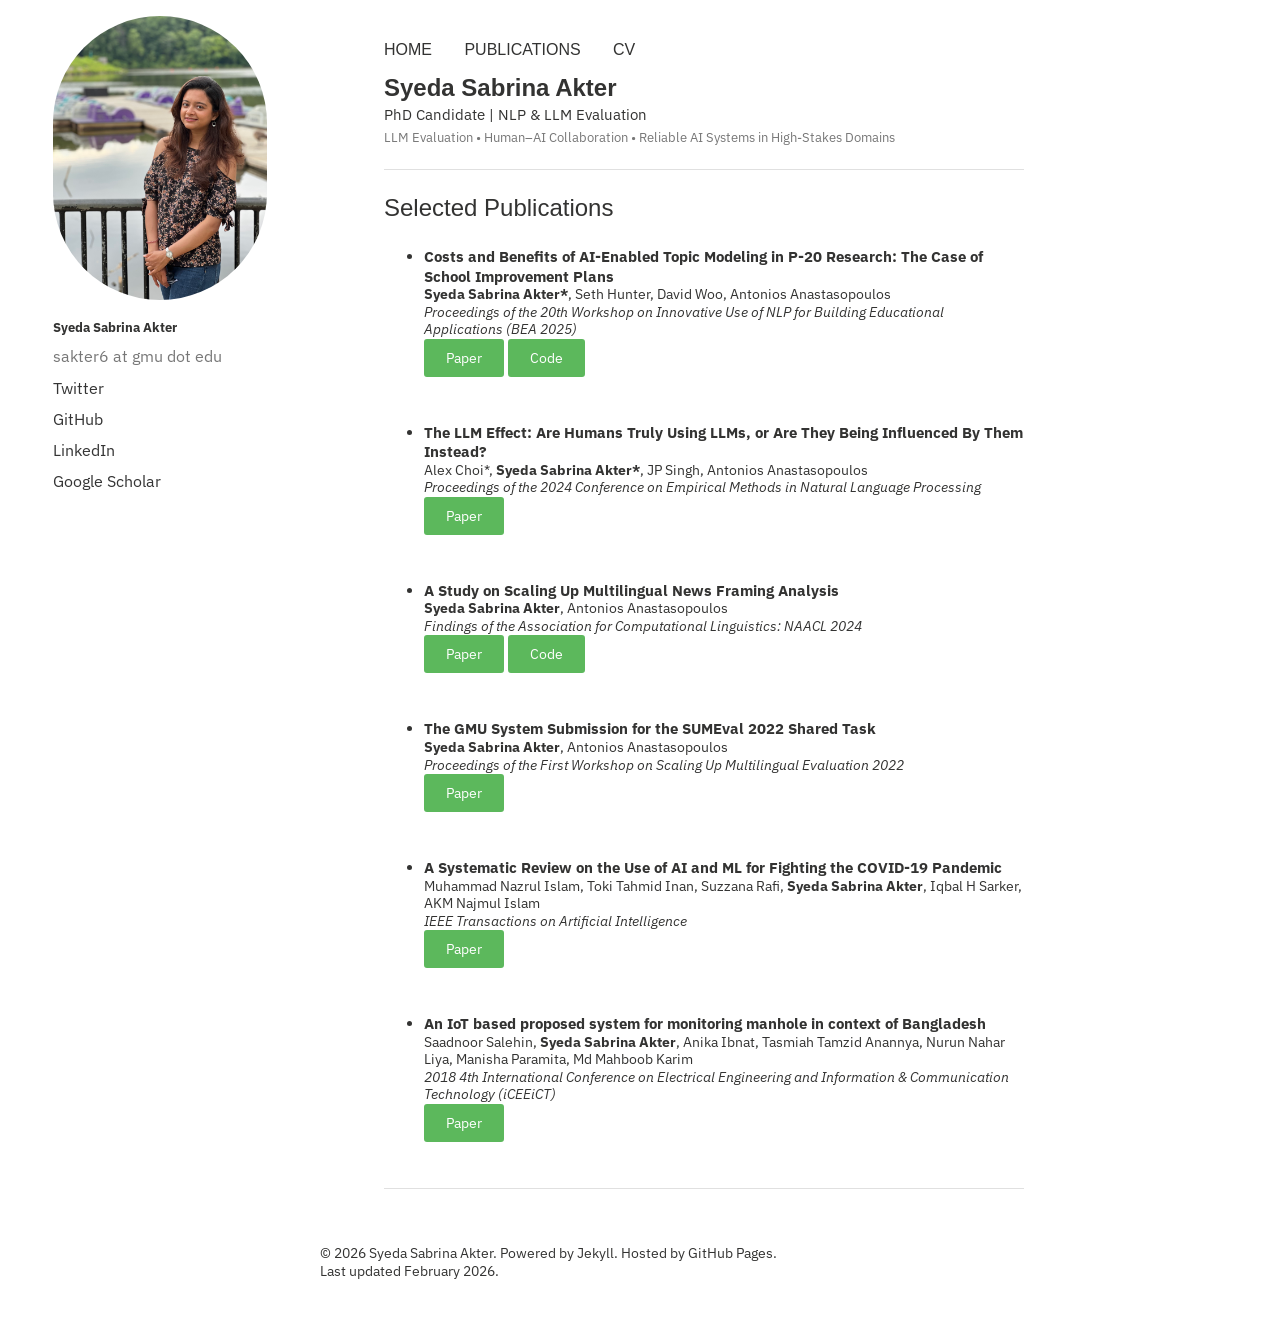
==== publications.html @ 4f485d8b "Fix nav: replace ul/li with nav+a to eliminate bullet points Swapping <ul class="article-nav"><li> f" ====
<html class="no-js" lang="en">

<head>
<meta charset="utf-8">
<title>Syeda Sabrina Akter – Publications</title>

<meta name="keywords" content="publications">

<meta name="viewport" content="width=device-width, initial-scale=1.0">

<link rel="stylesheet" href="assets/css/main.css">
<link rel="stylesheet" href="assets/css/additional.css">
<link rel="stylesheet" href="assets/css/cards.css">
<link href="https://fonts.googleapis.com/css?family=PT+Sans+Narrow:400,700|PT+Serif:400,700,400italic|IBM+Plex+Sans:400,700" rel="stylesheet" type="text/css">

</head>

<body class="page">


<div id="main" role="main">

<div class="article-author-side my_basics">

    <img src="images/profile_pic.jpeg" class="bio-photo" style="max-width:100%;" alt="Syeda Sabrina Akter photo">

    <p class="sidebar-name" style="margin:20px 0 6px 0; font-weight:bold; font-style:normal;">Syeda Sabrina Akter</p>

    <div class="sidebar-contact">
        <p style="margin:0;">sakter6 at gmu dot edu</p>
        <p style="margin:4px 0 0 0;"><a href="https://twitter.com/SyedaSabrina11">Twitter</a></p>
        <p style="margin:4px 0 0 0;"><a href="https://github.com/syedasabrina">GitHub</a></p>
        <p style="margin:4px 0 0 0;"><a href="https://www.linkedin.com/in/syeda-sabrina-akter/">LinkedIn</a></p>
        <p style="margin:4px 0 0 0;"><a href="https://scholar.google.com/citations?user=PHMT3scAAAAJ&hl=en">Google Scholar</a></p>
    </div>

</div>

<article>
<div class="article-wrap">

<nav class="article-nav">
    <a href="index.html">HOME</a>
    <a href="publications.html">PUBLICATIONS</a>
    <a href="syeda_sabrina_cv.pdf" target="_blank">CV</a>
</nav>

<div style="margin-bottom:8px;">
    <h3 style="margin:0 0 4px 0;"><b>Syeda Sabrina Akter</b></h3>
    <p style="margin:0 0 6px 0; font-size:15px;">PhD Candidate | NLP &amp; LLM Evaluation</p>
    <p style="margin:0; font-size:13px; color:#777;">LLM Evaluation • Human–AI Collaboration • Reliable AI Systems in High-Stakes Domains</p>
</div>
<hr class="content-divider">
<h3>Selected Publications</h3>

<ul style="font-size:15px;">

<li><p><strong>Costs and Benefits of AI-Enabled Topic Modeling in P-20 Research: The Case of School Improvement Plans</strong><br>
<span class="author_list_paper"><strong>Syeda Sabrina Akter*</strong>, Seth Hunter, David Woo, Antonios Anastasopoulos</span><br>
<i class="venue">Proceedings of the 20th Workshop on Innovative Use of NLP for Building Educational Applications (BEA 2025)</i><br>
<a href="https://aclanthology.org/2025.bea-1.34/" target="_blank"><button type="button" class="btn btn-outline-success btn-sm">Paper</button></a>
<a href="https://github.com/syedasabrina/User_study_NEE.git" target="_blank"><button type="button" class="btn btn-outline-success btn-sm">Code</button></a>
</p></li>

<li><p><strong>The LLM Effect: Are Humans Truly Using LLMs, or Are They Being Influenced By Them Instead?</strong><br>
<span class="author_list_paper">Alex Choi*, <strong>Syeda Sabrina Akter*</strong>, JP Singh, Antonios Anastasopoulos</span><br>
<i class="venue">Proceedings of the 2024 Conference on Empirical Methods in Natural Language Processing</i><br>
<a href="https://aclanthology.org/2024.emnlp-main.1230/" target="_blank"><button type="button" class="btn btn-outline-success btn-sm">Paper</button></a>
</p></li>

<li><p><strong>A Study on Scaling Up Multilingual News Framing Analysis</strong><br>
<span class="author_list_paper"><strong>Syeda Sabrina Akter</strong>, Antonios Anastasopoulos</span><br>
<i class="venue">Findings of the Association for Computational Linguistics: NAACL 2024</i><br>
<a href="https://aclanthology.org/2024.findings-naacl.260/" target="_blank"><button type="button" class="btn btn-outline-success btn-sm">Paper</button></a>
<a href="https://github.com/syedasabrina/Scaling-up-multilingual-framing-analysis.git" target="_blank"><button type="button" class="btn btn-outline-success btn-sm">Code</button></a>
</p></li>

<li><p><strong>The GMU System Submission for the SUMEval 2022 Shared Task</strong><br>
<span class="author_list_paper"><strong>Syeda Sabrina Akter</strong>, Antonios Anastasopoulos</span><br>
<i class="venue">Proceedings of the First Workshop on Scaling Up Multilingual Evaluation 2022</i><br>
<a href="https://aclanthology.org/2022.sumeval-1.3/" target="_blank"><button type="button" class="btn btn-outline-success btn-sm">Paper</button></a>
</p></li>

<li><p><strong>A Systematic Review on the Use of AI and ML for Fighting the COVID-19 Pandemic</strong><br>
<span class="author_list_paper">Muhammad Nazrul Islam, Toki Tahmid Inan, Suzzana Rafi, <strong>Syeda Sabrina Akter</strong>, Iqbal H Sarker, AKM Najmul Islam</span><br>
<i class="venue">IEEE Transactions on Artificial Intelligence</i><br>
<a href="https://ieeexplore.ieee.org/abstract/document/9366414" target="_blank"><button type="button" class="btn btn-outline-success btn-sm">Paper</button></a>
</p></li>

<li><p><strong>An IoT based proposed system for monitoring manhole in context of Bangladesh</strong><br>
<span class="author_list_paper">Saadnoor Salehin, <strong>Syeda Sabrina Akter</strong>, Anika Ibnat, Tasmiah Tamzid Anannya, Nurun Nahar Liya, Manisha Paramita, Md Mahboob Karim</span><br>
<i class="venue">2018 4th International Conference on Electrical Engineering and Information &amp; Communication Technology (iCEEiCT)</i><br>
<a href="https://ieeexplore.ieee.org/abstract/document/8628091" target="_blank"><button type="button" class="btn btn-outline-success btn-sm">Paper</button></a>
</p></li>

</ul>
<hr class="content-divider">

</div>
</article>

</div>

<div class="footer-wrap">
<footer>
<span>© 2026 Syeda Sabrina Akter. Powered by Jekyll. Hosted by GitHub Pages.</span><br>
<span>Last updated February 2026.</span>
</footer>
</div>

<!-- Google Analytics -->
<script async src="https://www.googletagmanager.com/gtag/js?id=UA-55222505-1"></script>
<script>
  window.dataLayer = window.dataLayer || [];
  function gtag(){dataLayer.push(arguments);}
  gtag('js', new Date());
  gtag('config', 'UA-55222505-1');
</script>

</body>
</html>
---- assets/css/main.css ----
/*
 *
 *  Minimal Mistakes
 *
 *  Designer: Michael Rose
 *  Twitter: http://twitter.com/mmistakes
 *
*/
/*! normalize.css v2.1.0 | MIT License | git.io/normalize */
/* ==========================================================================
   HTML5 display definitions
   ========================================================================== */
/**
 * Correct `block` display not defined in IE 8/9.
 */
article,
aside,
details,
figcaption,
figure,
footer,
header,
hgroup,
main,
nav,
section,
summary {
  display: block; }

/**
 * Correct `inline-block` display not defined in IE 8/9.
 */
audio,
canvas,
video {
  display: inline-block; }

/**
 * Prevent modern browsers from displaying `audio` without controls.
 * Remove excess height in iOS 5 devices.
 */
audio:not([controls]) {
  display: none;
  height: 0; }

/**
 * Address styling not present in IE 8/9.
 */
[hidden] {
  display: none; }

/* ==========================================================================
   Base
   ========================================================================== */
/**
 * 1. Set default font family to sans-serif.
 * 2. Prevent iOS text size adjust after orientation change, without disabling
 *    user zoom.
 */
html {
  font-family: sans-serif;
  /* 1 */
  -webkit-text-size-adjust: 100%;
  /* 2 */
  -ms-text-size-adjust: 100%;
  /* 2 */ }

/**
 * Remove default margin.
 */
body {
  margin: 0; }

/* ==========================================================================
   Links
   ========================================================================== */
/**
 * Address `outline` inconsistency between Chrome and other browsers.
 */
a:focus {
  outline: thin dotted; }

/**
 * Improve readability when focused and also mouse hovered in all browsers.
 */
a:active,
a:hover {
  outline: 0; }

/* ==========================================================================
   Typography
   ========================================================================== */
/**
 * Address variable `h1` font-size and margin within `section` and `article`
 * contexts in Firefox 4+, Safari 5, and Chrome.
 */
h1 {
  font-size: 2em;
  margin: 0.67em 0; }

/**
 * Address styling not present in IE 8/9, Safari 5, and Chrome.
 */
abbr[title] {
  border-bottom: 1px dotted; }

/**
 * Address style set to `bolder` in Firefox 4+, Safari 5, and Chrome.
 */
b,
strong {
  font-weight: bold; }

/**
 * Address styling not present in Safari 5 and Chrome.
 */
dfn {
  font-style: italic; }

/**
 * Address differences between Firefox and other browsers.
 */
hr {
  -moz-box-sizing: content-box;
  box-sizing: content-box;
  height: 0; }

/**
 * Address styling not present in IE 8/9.
 */
mark {
  background: #ff0;
  color: #000; }

/**
 * Correct font family set oddly in Safari 5 and Chrome.
 */
code,
kbd,
pre,
samp {
  font-family: monospace, serif;
  font-size: 1em; }

/**
 * Improve readability of pre-formatted text in all browsers.
 */
pre {
  white-space: pre; }

/**
 * Set consistent quote types.
 */
q {
  quotes: "\201C" "\201D" "\2018" "\2019"; }

/**
 * Address inconsistent and variable font size in all browsers.
 */
small {
  font-size: 80%; }

/**
 * Prevent `sub` and `sup` affecting `line-height` in all browsers.
 */
sub,
sup {
  font-size: 75%;
  line-height: 0;
  position: relative;
  vertical-align: baseline; }

sup {
  top: -0.5em; }

sub {
  bottom: -0.25em; }

/* ==========================================================================
   Embedded content
   ========================================================================== */
/**
 * Remove border when inside `a` element in IE 8/9.
 */
img {
  border: 0; }

/**
 * Correct overflow displayed oddly in IE 9.
 */
svg:not(:root) {
  overflow: hidden; }

/* ==========================================================================
   Figures
   ========================================================================== */
/**
 * Address margin not present in IE 8/9 and Safari 5.
 */
figure {
  margin: 0; }

/* ==========================================================================
   Forms
   ========================================================================== */
/**
 * Define consistent border, margin, and padding.
 */
fieldset {
  border: 1px solid #c0c0c0;
  margin: 0 2px;
  padding: 0.35em 0.625em 0.75em; }

/**
 * 1. Correct `color` not being inherited in IE 8/9.
 * 2. Remove padding so people aren't caught out if they zero out fieldsets.
 */
legend {
  border: 0;
  /* 1 */
  padding: 0;
  /* 2 */ }

/**
 * 1. Correct font family not being inherited in all browsers.
 * 2. Correct font size not being inherited in all browsers.
 * 3. Address margins set differently in Firefox 4+, Safari 5, and Chrome.
 */
button,
input,
select,
textarea {
  font-family: inherit;
  /* 1 */
  font-size: 100%;
  /* 2 */
  margin: 0;
  /* 3 */ }

/**
 * Address Firefox 4+ setting `line-height` on `input` using `!important` in
 * the UA stylesheet.
 */
button,
input {
  line-height: normal; }

/**
 * Address inconsistent `text-transform` inheritance for `button` and `select`.
 * All other form control elements do not inherit `text-transform` values.
 * Correct `button` style inheritance in Chrome, Safari 5+, and IE 8+.
 * Correct `select` style inheritance in Firefox 4+ and Opera.
 */
button,
select {
  text-transform: none; }

/**
 * 1. Avoid the WebKit bug in Android 4.0.* where (2) destroys native `audio`
 *    and `video` controls.
 * 2. Correct inability to style clickable `input` types in iOS.
 * 3. Improve usability and consistency of cursor style between image-type
 *    `input` and others.
 */
button,
html input[type="button"],
input[type="reset"],
input[type="submit"] {
  -webkit-appearance: button;
  /* 2 */
  cursor: pointer;
  /* 3 */ }

/**
 * Re-set default cursor for disabled elements.
 */
button[disabled],
html input[disabled] {
  cursor: default; }

/**
 * 1. Address box sizing set to `content-box` in IE 8/9.
 * 2. Remove excess padding in IE 8/9.
 */
input[type="checkbox"],
input[type="radio"] {
  box-sizing: border-box;
  /* 1 */
  padding: 0;
  /* 2 */ }

/**
 * 1. Address `appearance` set to `searchfield` in Safari 5 and Chrome.
 * 2. Address `box-sizing` set to `border-box` in Safari 5 and Chrome
 *    (include `-moz` to future-proof).
 */
input[type="search"] {
  -webkit-appearance: textfield;
  /* 1 */
  -moz-box-sizing: content-box;
  -webkit-box-sizing: content-box;
  /* 2 */
  box-sizing: content-box; }

/**
 * Remove inner padding and search cancel button in Safari 5 and Chrome
 * on OS X.
 */
input[type="search"]::-webkit-search-cancel-button,
input[type="search"]::-webkit-search-decoration {
  -webkit-appearance: none; }

/**
 * Remove inner padding and border in Firefox 4+.
 */
button::-moz-focus-inner,
input::-moz-focus-inner {
  border: 0;
  padding: 0; }

/**
 * 1. Remove default vertical scrollbar in IE 8/9.
 * 2. Improve readability and alignment in all browsers.
 */
textarea {
  overflow: auto;
  /* 1 */
  vertical-align: top;
  /* 2 */ }

/* ==========================================================================
   Tables
   ========================================================================== */
/**
 * Remove most spacing between table cells.
 */
table {
  border-collapse: collapse;
  border-spacing: 0;
  margin-bottom: 1.5em;
  width: 100%;
  /* make full width */ }

/* Selection ============================================= */
::-moz-selection {
  background-color: #dadada;
  color: #343434;
  text-shadow: none; }

::selection {
  background-color: #dadada;
  color: #343434;
  text-shadow: none; }

/* Global Classes ======================================== */
.all-caps {
  text-transform: uppercase; }

.pull-left {
  float: left; }

.pull-right {
  float: right; }

.image-pull-right {
  float: right;
  margin-top: 0; }

.clearfix {
  *zoom: 1; }
  .clearfix:before, .clearfix:after {
    display: table;
    content: ""; }
  .clearfix:after {
    clear: both; }

.unstyled-list {
  list-style: none;
  margin-left: 0;
  padding-left: 0; }
  .unstyled-list li {
    list-style-type: none; }

/* Global Transition ==================================== */
b, i, strong, em, blockquote, p, q, span, figure, img, h1, h2, header, input, a {
  -webkit-transition: all 0.2s ease;
  -moz-transition: all 0.2s ease;
  -ms-transition: all 0.2s ease;
  -o-transition: all 0.2s ease;
  transition: all 0.2s ease; }

h1, h2, h3, h4, h5, h6 {
  font-family: "Pragati Narrow", sans-serif; }

h1 {
  font-size: 32px;
  font-size: 2rem;
  line-height: 0.8125;
  margin-bottom: 26px;
  margin-bottom: 1.625rem; }

h2 {
  font-size: 28px;
  font-size: 1.75rem;
  line-height: 0.9286;
  margin-bottom: 26px;
  margin-bottom: 1.625rem; }

h3 {
  font-weight: normal;
  font-size: 24px;
  font-size: 1.5rem;
  line-height: 1.0833;
  margin-bottom: 26px;
  margin-bottom: 1.625rem; }

h4 {
  font-weight: normal;
  font-size: 18px;
  font-size: 1.125rem;
  line-height: 1.4444;
  margin-bottom: 26px;
  margin-bottom: 1.625rem; }

h5 {
  font-weight: normal;
  font-size: 16px;
  font-size: 1rem;
  line-height: 1.625;
  margin-bottom: 26px;
  margin-bottom: 1.625rem; }

h6 {
  font-weight: normal;
  font-size: 14px;
  font-size: 0.875rem;
  line-height: 1.8571;
  margin-bottom: 26px;
  margin-bottom: 1.625rem; }

a {
  text-decoration: none;
  color: #343434; }
  a:visited {
    color: #4e4e4e; }
  a:hover {
    color: #1b1b1b; }
  a:focus {
    outline: thin dotted;
    color: #343434; }
  a:hover, a:active {
    outline: 0; }

figcaption {
  padding-top: 10px;
  font-size: 14px;
  font-size: 0.875rem;
  line-height: 1.8571;
  line-height: 1.3;
  color: #4d4d4b; }

.image-credit {
  display: inline;
  float: left;
  width: 83.33333%;
  margin-left: 8.33333%;
  margin-right: 8.33333%;
  display: block;
  text-align: right;
  font-size: 12px;
  font-size: 0.75rem;
  line-height: 2.1667;
  line-height: 1.3;
  font-style: italic;
  color: #80807e; }
  @media only screen and (min-width: 37.5em) {
    .image-credit {
      display: inline;
      float: left;
      width: 75%;
      margin-left: 0%;
      margin-right: 0%; } }
  @media only screen and (min-width: 86.375em) {
    .image-credit {
      display: inline;
      float: left;
      width: 70.83333%; } }
  .image-credit a {
    color: #80807e; }

.notice {
  margin-top: 1.5em;
  padding: .5em 1em;
  text-indent: 0;
  font-size: 14px;
  font-size: 0.875rem;
  background-color: #fff;
  border: 1px solid #cccccc;
  border-radius: 3px; }

blockquote {
  margin-left: -28px;
  padding-left: 20px;
  border-left: 8px solid #333332;
  font-family: "IBM Plex Sans", sans-serif;
  font-style: italic; }

.footnotes ol, .footnotes li, .footnotes p {
  margin-bottom: 0;
  font-size: 14px;
  font-size: 0.875rem; }

p {
  margin: 0 0 1.625rem; }

tt, code, kbd, samp, pre {
  font-family: Monaco, "Courier New", "DejaVu Sans Mono", "Bitstream Vera Sans Mono", monospace; }

p code,
li code {
  font-size: 12px;
  font-size: 0.75rem;
  line-height: 1.5;
  white-space: nowrap;
  margin: 0 2px;
  padding: 0 5px;
  border: 1px solid #f7f7f7;
  background-color: #efefef;
  border-radius: 3px; }

pre {
  font-size: 12px;
  font-size: 0.75rem;
  line-height: 1.5;
  overflow-x: auto; }

.highlight {
  background-color: #efefef;
  font-family: Monaco, "Courier New", "DejaVu Sans Mono", "Bitstream Vera Sans Mono", monospace;
  font-size: 12px;
  font-size: 0.75rem;
  line-height: 2.1667;
  color: #333332;
  margin-bottom: 1.5em;
  border-radius: 4px;
  /* Comment */
  /* Error */
  /* Keyword */
  /* Operator */
  /* Comment.Multiline */
  /* Comment.Preproc */
  /* Comment.Single */
  /* Comment.Special */
  /* Generic.Deleted */
  /* Generic.Emph */
  /* Generic.Error */
  /* Generic.Heading */
  /* Generic.Inserted */
  /* Generic.Output */
  /* Generic.Prompt */
  /* Generic.Strong */
  /* Generic.Subheading */
  /* Generic.Traceback */
  /* Keyword.Constant */
  /* Keyword.Declaration */
  /* Keyword.Namespace */
  /* Keyword.Pseudo */
  /* Keyword.Reserved */
  /* Keyword.Type */
  /* Literal.Number */
  /* Literal.String */
  /* Name.Attribute */
  /* Name.Builtin */
  /* Name.Class */
  /* Name.Constant */
  /* Name.Decorator */
  /* Name.Entity */
  /* Name.Exception */
  /* Name.Function */
  /* Name.Label */
  /* Name.Namespace */
  /* Name.Tag */
  /* Name.Variable */
  /* Operator.Word */
  /* Text.Whitespace */
  /* Literal.Number.Float */
  /* Literal.Number.Hex */
  /* Literal.Number.Integer */
  /* Literal.Number.Oct */
  /* Literal.String.Backtick */
  /* Literal.String.Char */
  /* Literal.String.Doc */
  /* Literal.String.Double */
  /* Literal.String.Escape */
  /* Literal.String.Heredoc */
  /* Literal.String.Interpol */
  /* Literal.String.Other */
  /* Literal.String.Regex */
  /* Literal.String.Single */
  /* Literal.String.Symbol */
  /* Name.Builtin.Pseudo */
  /* Name.Variable.Class */
  /* Name.Variable.Global */
  /* Name.Variable.Instance */
  /* Literal.Number.Integer.Long */ }
  .highlight pre {
    position: relative;
    margin: 0;
    padding: 1em; }
  .highlight .lineno {
    padding-right: 24px;
    color: #b3b3b1; }
  .highlight .hll {
    background-color: #ffffcc; }
  .highlight .c {
    color: #999988;
    font-style: italic; }
  .highlight .err {
    color: #a61717;
    background-color: #e3d2d2; }
  .highlight .k {
    color: #000000;
    font-weight: bold; }
  .highlight .o {
    color: #000000;
    font-weight: bold; }
  .highlight .cm {
    color: #999988;
    font-style: italic; }
  .highlight .cp {
    color: #999999;
    font-weight: bold;
    font-style: italic; }
  .highlight .c1 {
    color: #999988;
    font-style: italic; }
  .highlight .cs {
    color: #999999;
    font-weight: bold;
    font-style: italic; }
  .highlight .gd {
    color: #000000;
    background-color: #ffdddd; }
  .highlight .ge {
    color: #000000;
    font-style: italic; }
  .highlight .gr {
    color: #aa0000; }
  .highlight .gh {
    color: #999999; }
  .highlight .gi {
    color: #000000;
    background-color: #ddffdd; }
  .highlight .go {
    color: #888888; }
  .highlight .gp {
    color: #555555; }
  .highlight .gs {
    font-weight: bold; }
  .highlight .gu {
    color: #aaaaaa; }
  .highlight .gt {
    color: #aa0000; }
  .highlight .kc {
    color: #000000;
    font-weight: bold; }
  .highlight .kd {
    color: #000000;
    font-weight: bold; }
  .highlight .kn {
    color: #000000;
    font-weight: bold; }
  .highlight .kp {
    color: #000000;
    font-weight: bold; }
  .highlight .kr {
    color: #000000;
    font-weight: bold; }
  .highlight .kt {
    color: #445588;
    font-weight: bold; }
  .highlight .m {
    color: #009999; }
  .highlight .s {
    color: #d01040; }
  .highlight .na {
    color: #008080; }
  .highlight .nb {
    color: #0086B3; }
  .highlight .nc {
    color: #445588;
    font-weight: bold; }
  .highlight .no {
    color: #008080; }
  .highlight .nd {
    color: #3c5d5d;
    font-weight: bold; }
  .highlight .ni {
    color: #800080; }
  .highlight .ne {
    color: #990000;
    font-weight: bold; }
  .highlight .nf {
    color: #990000;
    font-weight: bold; }
  .highlight .nl {
    color: #990000;
    font-weight: bold; }
  .highlight .nn {
    color: #555555; }
  .highlight .nt {
    color: #000080; }
  .highlight .nv {
    color: #008080; }
  .highlight .ow {
    color: #000000;
    font-weight: bold; }
  .highlight .w {
    color: #bbbbbb; }
  .highlight .mf {
    color: #009999; }
  .highlight .mh {
    color: #009999; }
  .highlight .mi {
    color: #009999; }
  .highlight .mo {
    color: #009999; }
  .highlight .sb {
    color: #d01040; }
  .highlight .sc {
    color: #d01040; }
  .highlight .sd {
    color: #d01040; }
  .highlight .s2 {
    color: #d01040; }
  .highlight .se {
    color: #d01040; }
  .highlight .sh {
    color: #d01040; }
  .highlight .si {
    color: #d01040; }
  .highlight .sx {
    color: #d01040; }
  .highlight .sr {
    color: #009926; }
  .highlight .s1 {
    color: #d01040; }
  .highlight .ss {
    color: #990073; }
  .highlight .bp {
    color: #999999; }
  .highlight .vc {
    color: #008080; }
  .highlight .vg {
    color: #008080; }
  .highlight .vi {
    color: #008080; }
  .highlight .il {
    color: #009999; }

.CodeRay {
  background-color: #efefef;
  font-family: Monaco, "Courier New", "DejaVu Sans Mono", "Bitstream Vera Sans Mono", monospace;
  font-size: 12px;
  font-size: 0.75rem;
  line-height: 2.1667;
  color: #333332;
  margin-bottom: 1.5em;
  border-radius: 4px; }
  .CodeRay pre {
    margin: 0px;
    padding: 1em; }

span.CodeRay {
  white-space: pre;
  border: 0px;
  padding: 2px; }

table.CodeRay {
  border-collapse: collapse;
  width: 100%;
  padding: 2px; }

table.CodeRay td {
  padding: 1em 0.5em;
  vertical-align: top; }

.CodeRay .line-numbers, .CodeRay .no {
  background-color: #ECECEC;
  color: #AAA;
  text-align: right; }

.CodeRay .line-numbers a {
  color: #AAA; }

.CodeRay .line-numbers tt {
  font-weight: bold; }

.CodeRay .line-numbers .highlighted {
  color: red; }

.CodeRay .line {
  display: block;
  float: left;
  width: 100%; }

.CodeRay span.line-numbers {
  padding: 0 24px 0 4px; }

.CodeRay .code {
  width: 100%; }

ol.CodeRay {
  font-size: 10pt; }

ol.CodeRay li {
  white-space: pre; }

.CodeRay .code pre {
  overflow: auto; }

.CodeRay .debug {
  color: white !important;
  background: blue !important; }

.CodeRay .annotation {
  color: #007; }

.CodeRay .attribute-name {
  color: #f08; }

.CodeRay .attribute-value {
  color: #700; }

.CodeRay .binary {
  color: #509;
  font-weight: bold; }

.CodeRay .comment {
  color: #998;
  font-style: italic; }

.CodeRay .char {
  color: #04D; }

.CodeRay .char .content {
  color: #04D; }

.CodeRay .char .delimiter {
  color: #039; }

.CodeRay .class {
  color: #458;
  font-weight: bold; }

.CodeRay .complex {
  color: #A08;
  font-weight: bold; }

.CodeRay .constant {
  color: teal; }

.CodeRay .color {
  color: #0A0; }

.CodeRay .class-variable {
  color: #369; }

.CodeRay .decorator {
  color: #B0B; }

.CodeRay .definition {
  color: #099;
  font-weight: bold; }

.CodeRay .directive {
  color: #088;
  font-weight: bold; }

.CodeRay .delimiter {
  color: black; }

.CodeRay .doc {
  color: #970; }

.CodeRay .doctype {
  color: #34b; }

.CodeRay .doc-string {
  color: #D42;
  font-weight: bold; }

.CodeRay .escape {
  color: #666;
  font-weight: bold; }

.CodeRay .entity {
  color: #800;
  font-weight: bold; }

.CodeRay .error {
  color: #F00;
  background-color: #FAA; }

.CodeRay .exception {
  color: #C00;
  font-weight: bold; }

.CodeRay .filename {
  color: #099; }

.CodeRay .function {
  color: #900;
  font-weight: bold; }

.CodeRay .global-variable {
  color: teal;
  font-weight: bold; }

.CodeRay .hex {
  color: #058;
  font-weight: bold; }

.CodeRay .integer {
  color: #099; }

.CodeRay .include {
  color: #B44;
  font-weight: bold; }

.CodeRay .inline {
  color: black; }

.CodeRay .inline .inline {
  background: #ccc; }

.CodeRay .inline .inline .inline {
  background: #bbb; }

.CodeRay .inline .inline-delimiter {
  color: #D14; }

.CodeRay .inline-delimiter {
  color: #D14; }

.CodeRay .important {
  color: #f00; }

.CodeRay .interpreted {
  color: #B2B;
  font-weight: bold; }

.CodeRay .instance-variable {
  color: teal; }

.CodeRay .label {
  color: #970;
  font-weight: bold; }

.CodeRay .local-variable {
  color: #963; }

.CodeRay .octal {
  color: #40E;
  font-weight: bold; }

.CodeRay .predefined-constant {
  font-weight: bold; }

.CodeRay .predefined {
  color: #369;
  font-weight: bold; }

.CodeRay .preprocessor {
  color: #579; }

.CodeRay .pseudo-class {
  color: #00C;
  font-weight: bold; }

.CodeRay .predefined-type {
  color: #074;
  font-weight: bold; }

.CodeRay .reserved, .keyword {
  color: #000;
  font-weight: bold; }

.CodeRay .key {
  color: #808; }

.CodeRay .key .delimiter {
  color: #606; }

.CodeRay .key .char {
  color: #80f; }

.CodeRay .value {
  color: #088; }

.CodeRay .regexp {
  background-color: #fff0ff; }

.CodeRay .regexp .content {
  color: #808; }

.CodeRay .regexp .delimiter {
  color: #404; }

.CodeRay .regexp .modifier {
  color: #C2C; }

.CodeRay .regexp .function {
  color: #404;
  font-weight: bold; }

.CodeRay .string {
  color: #D20; }

.CodeRay .string .string .string {
  background-color: #ffd0d0; }

.CodeRay .string .content {
  color: #D14; }

.CodeRay .string .char {
  color: #D14; }

.CodeRay .string .delimiter {
  color: #D14; }

.CodeRay .shell {
  color: #D14; }

.CodeRay .shell .delimiter {
  color: #D14; }

.CodeRay .symbol {
  color: #990073; }

.CodeRay .symbol .content {
  color: #A60; }

.CodeRay .symbol .delimiter {
  color: #630; }

.CodeRay .tag {
  color: #070; }

.CodeRay .tag-special {
  color: #D70;
  font-weight: bold; }

.CodeRay .type {
  color: #339;
  font-weight: bold; }

.CodeRay .variable {
  color: #036; }

.CodeRay .insert {
  background: #afa; }

.CodeRay .delete {
  background: #faa; }

.CodeRay .change {
  color: #aaf;
  background: #007; }

.CodeRay .head {
  color: #f8f;
  background: #505; }

.CodeRay .insert .insert {
  color: #080;
  font-weight: bold; }

.CodeRay .delete .delete {
  color: #800;
  font-weight: bold; }

.CodeRay .change .change {
  color: #66f; }

.CodeRay .head .head {
  color: #f4f; }

hr {
  display: block;
  margin: 1em 0;
  padding: 0;
  height: 1px;
  border: 0;
  border-top: 1px solid #ccc;
  border-bottom: 1px solid #fff; }

/* Figures and images ==================================== */
figure {
  margin-bottom: 1.625rem; }

article img {
  max-width: 100%;
  height: auto;
  border-width: 0;
  vertical-align: middle;
  -ms-interpolation-mode: bicubic; }

svg:not(:root) {
  overflow: hidden; }

.half {
  margin: 0 auto;
  width: 100%;
  *zoom: 1; }
  .half:before, .half:after {
    display: table;
    content: "";
    line-height: 0; }
  .half:after {
    clear: both; }
  @media only screen and (min-width: 30em) {
    .half img {
      display: inline;
      float: left;
      width: 50%; }
    .half figcaption {
      display: inline;
      float: left;
      width: 100%; } }

.third {
  margin: 0 auto;
  width: 100%;
  *zoom: 1; }
  .third:before, .third:after {
    display: table;
    content: "";
    line-height: 0; }
  .third:after {
    clear: both; }
  @media only screen and (min-width: 30em) {
    .third img {
      display: inline;
      float: left;
      width: 33.33333%; }
    .third figcaption {
      display: inline;
      float: left;
      width: 100%; } }

/* Buttons ============================================== */
.btn, #goog-wm-sb {
  display: inline-block;
  margin-bottom: 20px;
  padding: 8px 20px;
  font-size: 14px;
  font-size: 0.875rem;
  background-color: #111;
  color: #fff;
  border-width: 2px !important;
  border-style: solid !important;
  border-color: #111;
  border-radius: 3px; }
  .btn:visited, #goog-wm-sb:visited {
    color: #fff; }
  .btn:hover, #goog-wm-sb:hover {
    background-color: #fff;
    color: #111; }

  .btn-outline-success {
    background-color: #5cb85c;
    color: #fff;
    border-color: #5cb85c; }
    .btn-outline-success:visited {
      color: #fff; }
    .btn-outline-success:hover {
      background-color: #fff;
      color: #5cb85c; }

  .btn-outline-danger {
    background-color: #dc3545;
    color: #fff;
    border-color: #dc3545; }
    .btn-outline-success:visited {
      color: #fff; }
    .btn-outline-success:hover {
      background-color: #fff;
      color: #dc3545; }

.btn-success {
  background-color: #5cb85c;
  color: #fff;
  border-color: #5cb85c; }
  .btn-success:visited {
    color: #fff; }
  .btn-success:hover {
    background-color: #fff;
    color: #5cb85c; }

.btn-warning {
  background-color: #dd8338;
  color: #fff;
  border-color: #dd8338; }
  .btn-warning:visited {
    color: #fff; }
  .btn-warning:hover {
    background-color: #fff;
    color: #dd8338; }

.btn-danger {
  background-color: #C64537;
  color: #fff;
  border-color: #C64537; }
  .btn-danger:visited {
    color: #fff; }
  .btn-danger:hover {
    background-color: #fff;
    color: #C64537; }

.btn-info {
  background-color: #308cbc;
  color: #fff;
  border-color: #308cbc; }
  .btn-info:visited {
    color: #fff; }
  .btn-info:hover {
    background-color: #fff;
    color: #308cbc; }

/* Well ================================================= */
.well {
  min-height: 20px;
  padding: 19px;
  margin-bottom: 20px;
  background-color: #f5f5f5;
  border: 1px solid #e3e3e3;
  border-radius: 4px;
  -webkit-box-shadow: inset 0 1px 1px rgba(0, 0, 0, 0.05);
  -moz-box-shadow: inset 0 1px 1px rgba(0, 0, 0, 0.05);
  box-shadow: inset 0 1px 1px rgba(0, 0, 0, 0.05); }

btnform {
  margin: 0 0 5px 0; }
  btnform fieldset {
    margin-bottom: 5px;
    padding: 0;
    border-width: 0; }
  btnform legend {
    display: block;
    width: 100%;
    margin-bottom: 10px;
    *margin-left: -7px;
    padding: 0;
    color: #333332;
    border: 0;
    border-bottom: 1px solid #dddddd;
    white-space: normal; }
  btnform p {
    margin-bottom: 5px / 2; }
  btnform ul {
    list-style-type: none;
    margin: 0 0 5px 0;
    padding: 0; }
  btnform br {
    display: none; }

label,
input,
button,
select,
textarea {
  vertical-align: baseline;
  *vertical-align: middle; }

input,
button,
select,
textarea {
  font-family: "IBM Plex Sans", sans-serif;
  -webkit-box-sizing: border-box;
  -moz-box-sizing: border-box;
  -ms-box-sizing: border-box;
  box-sizing: border-box; }

label {
  display: block;
  margin-bottom: 10px / 8;
  font-weight: bold;
  color: #333332;
  cursor: pointer; }
  label input,
  label textarea,
  label select {
    display: block; }

input,
textarea,
select {
  display: inline-block;
  width: 100%;
  padding: 4px;
  margin-bottom: 5px / 4;
  background-color: #fff;
  border: 1px solid #dddddd;
  color: #333332; }
  input:hover,
  textarea:hover,
  select:hover {
    border-color: #919191; }

.input-mini {
  width: 60px; }

.input-small {
  width: 90px; }

input[type="image"],
input[type="checkbox"],
input[type="radio"] {
  width: auto;
  height: auto;
  padding: 0;
  margin: 3px 0;
  *margin-top: 0;
  line-height: normal;
  cursor: pointer;
  border-radius: 0;
  border: 0 \9; }

input[type="checkbox"],
input[type="radio"] {
  -webkit-box-sizing: border-box;
  -moz-box-sizing: border-box;
  -ms-box-sizing: border-box;
  box-sizing: border-box;
  padding: 0;
  *width: 13px;
  *height: 13px; }

input[type="image"] {
  border: 0;
  -webkit-box-shadow: none;
  -moz-box-shadow: none;
  box-shadow: none; }

input[type="file"] {
  width: auto;
  padding: initial;
  line-height: initial;
  border: initial;
  background-color: transparent;
  background-color: initial;
  -webkit-box-shadow: none;
  -moz-box-shadow: none;
  box-shadow: none; }

input[type="button"],
input[type="reset"],
input[type="submit"] {
  width: auto;
  height: auto;
  cursor: pointer;
  *overflow: visible; }

select,
input[type="file"] {
  *margin-top: 4px; }

select {
  width: auto;
  background-color: #fff; }

select[multiple],
select[size] {
  height: auto; }

textarea {
  resize: vertical;
  overflow: auto;
  height: auto;
  overflow: auto;
  vertical-align: top; }

input[type="hidden"] {
  display: none; }

.radio,
.checkbox {
  padding-left: 18px;
  font-weight: normal; }

.radio input[type="radio"],
.checkbox input[type="checkbox"] {
  float: left;
  margin-left: -18px; }

.radio.inline,
.checkbox.inline {
  display: inline-block;
  padding-top: 5px;
  margin-bottom: 0;
  vertical-align: middle; }

.radio.inline + .radio.inline,
.checkbox.inline + .checkbox.inline {
  margin-left: 10px; }

/* disabled ==================================== */
input[disabled],
select[disabled],
textarea[disabled],
input[readonly],
select[readonly],
textarea[readonly] {
  opacity: 0.5;
  cursor: not-allowed; }

/* focus and active ============================ */
input:focus,
textarea:focus {
  border-color: #111;
  outline: 0;
  outline: thin dotted \9; }

input[type="file"]:focus,
input[type="radio"]:focus,
input[type="checkbox"]:focus,
select:focus {
  -webkit-box-shadow: none;
  -moz-box-shadow: none;
  box-shadow: none; }

/* help text ==================================== */
.help-block,
.help-inline {
  color: #919191; }

.help-block {
  display: block;
  margin-bottom: 1em;
  line-height: 1em; }

.help-inline {
  display: inline-block;
  vertical-align: middle;
  padding-left: 5px; }

/* .form-inline ================================= */
.form-inline input,
.form-inline textarea,
.form-inline select {
  display: inline-block;
  margin-bottom: 0; }

.form-inline label {
  display: inline-block; }

.form-inline .radio,
.form-inline .checkbox,
.form-inline .radio {
  padding-left: 0;
  margin-bottom: 0;
  vertical-align: middle; }

.form-inline .radio input[type="radio"],
.form-inline .checkbox input[type="checkbox"] {
  float: left;
  margin-left: 0;
  margin-right: 3px; }

/* .form-search ================================= */
.form-search input,
.form-search textarea,
.form-search select {
  display: inline-block;
  margin-bottom: 0; }

.form-search .search-query {
  padding-left: 14px;
  padding-right: 14px;
  margin-bottom: 0;
  border-radius: 14px; }

.form-search label {
  display: inline-block; }

.form-search .radio,
.form-search .checkbox,
.form-inline .radio {
  padding-left: 0;
  margin-bottom: 0;
  vertical-align: middle; }

.form-search .radio input[type="radio"],
.form-search .checkbox input[type="checkbox"] {
  float: left;
  margin-left: 0;
  margin-right: 3px; }

body {
  background-color: #fff;
  font-family: "IBM Plex Sans", sans-serif;
  color: #333332;
  line-height: 1.3; }

.navigation-wrapper {
  margin: 0 auto;
  width: 100%;
  padding: 2em 0 0;
  font-family: "Pragati Narrow", sans-serif;
  font-weight: normal;
  text-transform: uppercase;
  *zoom: 1; }
  .navigation-wrapper:before, .navigation-wrapper:after {
    display: table;
    content: "";
    line-height: 0; }
  .navigation-wrapper:after {
    clear: both; }

.site-name {
  display: inline;
  float: left;
  width: 83.33333%;
  margin-left: 8.33333%;
  margin-right: 8.33333%;
  margin-bottom: 1em;
  float: none;
  display: block;
  font-size: 24px;
  font-size: 1.5rem; }
  @media only screen and (min-width: 37.5em) {
    .site-name {
      display: inline;
      float: left;
      width: 16.66667%;
      margin-left: 4.16667%;
      margin-right: 4.16667%;
      font-size: 16px;
      font-size: 1rem; } }
  @media only screen and (min-width: 86.375em) {
    .site-name {
      display: inline;
      float: left;
      width: 12.5%;
      margin-left: 16.66667%; } }

.top-navigation {
  display: inline;
  float: left;
  width: 83.33333%;
  margin-left: 8.33333%;
  margin-right: 8.33333%;
  margin-bottom: 1em;
  float: none;
  display: block; }
  @media only screen and (min-width: 37.5em) {
    .top-navigation {
      display: inline;
      float: left;
      width: 75%;
      margin-left: 0%;
      margin-right: 0%; } }
  @media only screen and (min-width: 86.375em) {
    .top-navigation {
      display: inline;
      float: left;
      width: 66.66667%; } }
  .top-navigation ul {
    margin: 0;
    padding: 0;
    clear: both;
    list-style-type: none; }
  .top-navigation li {
    display: block;
    list-style-type: none;
    border-bottom: 1px solid #dddddd;
    border-bottom: 1px solid fade(#111, 10);
    font-size: 16px;
    font-size: 1rem; }
    .top-navigation li:last-child {
      border-bottom: 0 solid transparent; }
    @media only screen and (min-width: 37.5em) {
      .top-navigation li {
        display: inline;
        margin-right: 25px;
        white-space: nowrap;
        border-bottom: 0 solid transparent; } }
    .top-navigation li a {
      display: block;
      padding: 10px 0;
      decoration: none;
      border-bottom: 0 solid transparent;
      -webkit-transition: all 0.2s;
      -moz-transition: all 0.2s;
      -ms-transition: all 0.2s;
      -o-transition: all 0.2s;
      transition: all 0.2s; }
      @media only screen and (min-width: 37.5em) {
        .top-navigation li a {
          display: inline;
          padding: 0; } }

.navicon-lines-button {
  padding: 0.375rem 0.75rem;
  transition: .3s;
  cursor: pointer;
  user-select: none;
  border-radius: 0.21429rem; }

.navicon-lines-button:hover {
  opacity: 1; }

.navicon-lines-button:active {
  transition: 0; }

.navicon-lines {
  margin-right: 10px;
  margin-bottom: 0.3rem;
  display: inline-block;
  width: 1.5rem;
  height: 0.21429rem;
  background: #fff;
  border-radius: 0.10714rem;
  transition: .3s;
  position: relative; }
  .navicon-lines:before, .navicon-lines:after {
    display: inline-block;
    width: 1.5rem;
    height: 0.21429rem;
    background: #fff;
    border-radius: 0.10714rem;
    transition: .3s;
    position: absolute;
    left: 0;
    content: '';
    -webkit-transform-origin: 0.10714rem center;
    transform-origin: 0.10714rem center; }
  .navicon-lines:before {
    top: 0.375rem; }
  .navicon-lines:after {
    top: -0.375rem; }

.navicon-lines-button:hover {
  opacity: 1; }
  .navicon-lines-button:hover .navicon-lines:before {
    top: 0.42857rem; }
  .navicon-lines-button:hover .navicon-lines:after {
    top: -0.42857rem; }

.navicon-lines-button.x.active .navicon-lines {
  background: transparent; }
  .navicon-lines-button.x.active .navicon-lines:before, .navicon-lines-button.x.active .navicon-lines:after {
    -webkit-transform-origin: 50% 50%;
    transform-origin: 50% 50%;
    top: 0;
    width: 1.5rem; }
  .navicon-lines-button.x.active .navicon-lines:before {
    -webkit-transform: rotate3d(0, 0, 1, 45deg);
    transform: rotate3d(0, 0, 1, 45deg); }
  .navicon-lines-button.x.active .navicon-lines:after {
    -webkit-transform: rotate3d(0, 0, 1, -45deg);
    transform: rotate3d(0, 0, 1, -45deg); }

.nav .navtoogle {
  font-size: 18px;
  font-size: 1.125rem;
  font-weight: normal;
  background-color: #111;
  color: #fff;
  border: none;
  cursor: pointer; }
  @media only screen and (min-width: 37.5em) {
    .nav .navtoogle {
      display: none; } }

.nav button {
  border: none;
  background: none; }

.navtoogle i {
  z-index: -1; }

.icon-menu {
  position: relative;
  top: 3px;
  line-height: 0; }

.no-js .nav .navtoggle {
  display: none; }

.no-js .nav ul {
  max-height: 30em;
  overflow: hidden; }

.js .nav ul {
  max-height: 0;
  overflow: hidden; }
  @media only screen and (min-width: 37.5em) {
    .js .nav ul {
      max-height: 30em; }


    }

.js .nav .active + ul {
  max-height: 30em;
  overflow: hidden;
  -webkit-transition: max-height .4s;
  -moz-transition: max-height .4s;
  -o-transition: max-height .4s;
  -ms-transition: max-height .4s;
  transition: max-height .4s; }

#main {
  counter-reset: captions;
  margin: 0 auto;
  width: 100%;
  *zoom: 1;
  clear: both;
  margin-top: 1em; }
  #main:before, #main:after {
    display: table;
    content: "";
    line-height: 0; }
  #main:after {
    clear: both; }
  #main article {
    margin: 0 auto;
    width: 100%;
    display: inline;
    float: left;
    width: 83.33333%;
    margin-left: 8.33333%;
    margin-right: 8.33333%;
    margin-bottom: 2em; }
    @media only screen and (min-width: 37.5em) {
      #main article {
        display: inline;
        float: left;
        width: 50%;
        margin-left: 5%;
        margin-right: 0%; } }
    @media only screen and (min-width: 86.375em) {
      #main article {
        display: inline;
        float: left;
        width: 37.5%; } }

#index {
  margin: 0 auto;
  width: 100%;
  display: inline;
  float: left;
  width: 83.33333%;
  margin-left: 8.33333%;
  margin-right: 8.33333%;
  margin-bottom: 2em; }
  @media only screen and (min-width: 37.5em) {
    #index {
      display: inline;
      float: left;
      width: 50%;
      margin-left: 0%;
      margin-right: 0%; } }
  @media only screen and (min-width: 86.375em) {
    #index {
      display: inline;
      float: left;
      width: 37.5%; } }
  #index h3 {
    margin: 0;
    padding-bottom: .5em;
    font-size: 28px;
    font-size: 1.75rem;
    border-bottom: 1px solid #c4c4c4; }
  #index article h2 {
    margin-bottom: 4px;
    font-size: 20px;
    font-size: 1.25rem; }
    #index article h2.link-post {
      margin-bottom: 26px;
      margin-bottom: 1.625rem; }
  #index article p {
    font-size: 14px;
    font-size: 0.875rem; }
  #index article p + p {
    text-indent: 0; }

.image-wrap {
  position: relative;
  margin-bottom: 2em; }
  .image-wrap:after {
    content: " ";
    display: block;
    position: absolute;
    bottom: -1px;
    left: 8%;
    width: 0;
    height: 0;
    border: 20px solid transparent;
    border-bottom-color: #fff; }
    @media only screen and (min-width: 37.5em) {
      .image-wrap:after {
        left: 25%; } }
    @media only screen and (min-width: 86.375em) {
      .image-wrap:after {
        left: 33.333333333%; } }
  .image-wrap img {
    width: 100%;
    height: auto;
    -ms-interpolation-mode: bicubic; }
  .image-wrap .headline-wrap {
    position: absolute;
    bottom: 25px;
    margin-left: 8.33333%; }
    @media only screen and (min-width: 37.5em) {
      .image-wrap .headline-wrap {
        left: 25%;
        margin-left: 0; } }
    @media only screen and (min-width: 86.375em) {
      .image-wrap .headline-wrap {
        margin-left: 8.33333%; } }
    .image-wrap .headline-wrap h1, .image-wrap .headline-wrap h2 {
      color: #fff;
      text-shadow: 0 1px 2px rgba(0, 0, 0, 0.25); }

.byline {
  clear: both;
  font-size: 80%; }

.article-author-side h3,
.article-author-bottom h3 {
  margin-bottom: 0; }
.article-author-side p,
.article-author-bottom p {
  font-size: 80%;
  font-style: italic; }
.article-author-side a, .article-author-side a:hover,
.article-author-bottom a,
.article-author-bottom a:hover {
  border-bottom: 0 solid transparent; }

.author-social {
  display: block;
  margin-bottom: 5px;
  font-size: 14px;
  font-size: 0.875rem;
  color: #111; }
  .author-social:visited {
    color: #111; }
  .author-social:hover {
    -webkit-transform: scale(1.1);
    -moz-transform: scale(1.1);
    -ms-transform: scale(1.1);
    -o-transform: scale(1.1);
    transform: scale(1.1); }
  .author-social:active {
    -webkit-transform: translate(0, 2px);
    -moz-transform: translate(0, 2px);
    -ms-transform: translate(0, 2px);
    -o-transform: translate(0, 2px);
    transform: translate(0, 2px); }
  .author-social .fa {
    margin-right: 5px; }

.article-author-side {
  display: none; }
  .article-author-side .bio-photo {
    max-width: 110px;
    border-radius: 150px; }

   /*PHONES MEDIA QUERY*/
  @media screen and (max-width: 600px) {


    .article-author-side {
        display: block;
        max-width: 50%;
        float: left;
        margin-left: 25%;

      }
      .my_name {
        margin-left: -30%;
      margin-bottom: 5%;
      margin-top: -10%;
      }

      .mail_icon{
        margin-left: 25%!important;
      }

    }

    @media only screen and (min-width: 600px) and (max-width: 675px) {
      .author-social{
        position: absolute;
        left: 9%;
      }

    }

    @media only screen and (min-width: 600px) and (max-width: 850px) {
      .mail_icon{
        margin-left: 10%!important;
      }

    }
  @media only screen and (min-width: 600px) {
    .mail_icon{
      margin-left: 10%!important;
    }

    .article-author-side {
      display: block;
      display: inline;
      float: left;
      width: 16.66667%;
      margin-left: 4.16667%;
      margin-right: 4.16667%; }
      .article-author-side h3,
      .article-author-side p,
      .article-author-side .author-social {
        display: block;
        max-width: 125px; }
      .article-author-side h3 {
        margin-top: 10px;
        margin-bottom: 10px; }
      .article-author-side p {
        margin-bottom: 20px; }
      .article-author-side .author-social {
        margin-bottom: 5px; } }
  @media only screen and (min-width: 62em) {

    .article-author-side h3,
    .article-author-side .bio-photo,
    .article-author-side p,
    .article-author-side .author-social {
      max-width: 150px; } }
  @media only screen and (min-width: 86.375em) {
    .article-author-side {
      display: inline;
      float: left;
      width: 12.5%;
      margin-left: 16.66667%; } }

.article-author-bottom {
  margin-bottom: 1em; }
  @media only screen and (min-width: 37.5em) {
    .article-author-bottom {
      display: none; } }
  .article-author-bottom .bio-photo {
    float: left;
    margin-right: 25px;
    max-width: 100px;
    border-radius: 150px; }
  .article-author-bottom .author-social {
    display: inline-block;
    margin-right: 10px; }
  @media only screen and (min-width: 62em) {
    .article-author-bottom h3,
    .article-author-bottom .bio-photo,
    .article-author-bottom p,
    .article-author-bottom .author-social {
      max-width: 150px; } }

.article-wrap p > a,
.article-wrap li > a {
  border-bottom: 1px dotted #b4b4b4; }
  .article-wrap p > a:hover,
  .article-wrap li > a:hover {
    border-bottom-style: solid; }
.article-wrap p > a.reversefootnote,
.article-wrap li > a.reversefootnote {
  border-bottom-width: 0; }

.toc {
  display: none;
  font-size: 95%; }
  @media only screen and (min-width: 37.5em) {
    .toc {
      display: block;
      display: inline;
      float: left;
      width: 16.66667%;
      margin-left: 4.16667%;
      margin-right: 4.16667%;
      position: absolute;
      top: 5.5em;
      right: 0;
      background-color: #fff; } }
  .toc header {
    background: #2b2b2b; }
  .toc h3 {
    margin: 0;
    padding: 5px 10px;
    color: #fff;
    font-size: 16px;
    font-size: 1rem;
    text-transform: uppercase; }
    .toc h3:hover {
      cursor: pointer; }
  .toc ul {
    margin: 2px 0 0;
    padding: 0;
    line-height: 1; }
  .toc li {
    display: block;
    margin: 0 0 1px 0;
    padding: 0;
    font-family: "Pragati Narrow", sans-serif;
    list-style-type: none; }
    .toc li:last-child {
      border-bottom-width: 0; }
    .toc li a {
      padding: 10px;
      display: block;
      color: #fff;
      border-bottom-width: 0;
      background: #5e5e5e;
      opacity: 0.7;
      -webkit-transition: opacity 0.2s ease-in-out;
      -moz-transition: opacity 0.2s ease-in-out;
      -ms-transition: opacity 0.2s ease-in-out;
      -o-transition: opacity 0.2s ease-in-out;
      transition: opacity 0.2s ease-in-out; }
      .toc li a:hover {
        opacity: 1; }
    .toc li ul {
      margin: 1px 0 0; }

.image-grid {
  *zoom: 1;
  list-style: none;
  margin: 0 0 1em;
  padding: 0; }
  .image-grid:before, .image-grid:after {
    display: table;
    content: "";
    line-height: 0; }
  .image-grid:after {
    clear: both; }
  .image-grid li {
    display: inline;
    float: left;
    width: 50%; }
    @media only screen and (min-width: 30em) {
      .image-grid li {
        width: 33.333333%; } }
    @media only screen and (min-width: 37.5em) {
      .image-grid li {
        width: 25%; } }
    @media only screen and (min-width: 48em) {
      .image-grid li {
        width: 20%; } }
    @media only screen and (min-width: 62em) {
      .image-grid li {
        width: 16.666666666%; } }

.recent-grid {
  *zoom: 1;
  list-style: none;
  margin: 1em 0; }
  .recent-grid:before, .recent-grid:after {
    display: table;
    content: "";
    line-height: 0; }
  .recent-grid:after {
    clear: both; }
  .recent-grid li {
    display: inline; }
    .recent-grid li a {
      border-bottom: 0 solid transparent; }
      .recent-grid li a:hover {
        border-bottom: 0 solid transparent; }
  .recent-grid img {
    width: 19%;
    margin-bottom: 1%; }

.holder {
  font-family: "Pragati Narrow", sans-serif; }
  .holder a {
    cursor: pointer;
    margin: 0 5px; }
  .holder a.jp-previous {
    margin-left: 0;
    margin-right: 15px; }
  .holder a.jp-next {
    margin-left: 15px;
    margin-right: 0; }
  .holder a.jp-current {
    font-weight: normal; }
  .holder a.jp-current,
  .holder a.jp-current:hover,
  .holder a.jp-disabled,
  .holder a.jp-disabled:hover {
    cursor: default;
    background: none; }
  .holder span {
    margin: 0 5px; }

.footer-wrap {
  margin: 0 auto;
  width: 100%;
  *zoom: 1;
  clear: both;
  padding-bottom: 3em; }
  .footer-wrap:before, .footer-wrap:after {
    display: table;
    content: "";
    line-height: 0; }
  .footer-wrap:after {
    clear: both; }
  .footer-wrap a,
  .footer-wrap a:active,
  .footer-wrap a:visited,
  .footer-wrap p,
  .footer-wrap h4,
  .footer-wrap h5,
  .footer-wrap h6,
  .footer-wrap span {
    font-size: 14px;
    font-size: 0.875rem; }
  .footer-wrap footer {
    display: inline;
    float: left;
    width: 83.33333%;
    margin-left: 8.33333%;
    margin-right: 8.33333%; }
    @media only screen and (min-width: 37.5em) {
      .footer-wrap footer {
        display: inline;
        float: left;
        width: 50%;
        margin-left: 25%;
        margin-right: 25%; } }
    @media only screen and (min-width: 86.375em) {
      .footer-wrap footer {
        display: inline;
        float: left;
        width: 37.5%;
        margin-left: 33.33333%;
        margin-right: 29.16667%; } }

.related-articles {
  display: inline;
  float: left;
  width: 83.33333%;
  margin-left: 8.33333%;
  margin-right: 8.33333%;
  margin-bottom: 2em; }
  @media only screen and (min-width: 37.5em) {
    .related-articles {
      display: inline;
      float: left;
      width: 50%;
      margin-left: 25%;
      margin-right: 25%; } }
  @media only screen and (min-width: 86.375em) {
    .related-articles {
      display: inline;
      float: left;
      width: 37.5%;
      margin-left: 33.33333%;
      margin-right: 29.16667%; } }
  .related-articles h4 {
    text-transform: uppercase;
    margin-bottom: 0; }
  .related-articles li {
    margin-bottom: 0; }

.footer-icons li {
  display: inline-block;
  padding-right: 5px; }
  .footer-icons li a {
    color: #9a9a9a;
    -webkit-transition: 0.4s linear;
    -moz-transition: 0.4s linear;
    -ms-transition: 0.4s linear;
    -o-transition: 0.4s linear;
    transition: 0.4s linear; }
    .footer-icons li a:hover {
      text-decoration: none;
      border-bottom: none; }
      .footer-icons li a:hover .icon-twitter,
      .footer-icons li a:hover .icon-twitter-sign {
        color: #2aa9df; }
      .footer-icons li a:hover .icon-facebook,
      .footer-icons li a:hover .icon-facebook-sign {
        color: #3a5a98; }
      .footer-icons li a:hover .icon-instagram,
      .footer-icons li a:hover .icon-instagram-sign {
        color: #306088; }
      .footer-icons li a:hover .icon-google-plus,
      .footer-icons li a:hover .icon-google-plus-sign {
        color: #b63324; }
      .footer-icons li a:hover .icon-lastfm,
      .footer-icons li a:hover .icon-lastfm-sign {
        color: #d80049; }
      .footer-icons li a:hover .icon-github {
        color: #4183c4; }

.browser-upgrade {
  background: #000;
  text-align: center;
  margin: 0 0 2em 0;
  padding: 10px;
  text-align: center;
  color: #fff; }
  .browser-upgrade a {
    color: #fff;
    border-bottom: 1px dotted #fff;
    text-decoration: none; }
    .browser-upgrade a:hover {
      border-bottom: 1px solid #fff; }

#goog-fixurl ul {
  list-style: none;
  margin-left: 0;
  padding-left: 0; }
  #goog-fixurl ul li {
    list-style-type: none; }

#goog-wm-qt {
  width: auto;
  margin-right: 10px;
  margin-bottom: 20px;
  padding: 8px 20px;
  display: inline-block;
  font-size: 14px;
  font-size: 0.875rem;
  background-color: #fff;
  color: #111;
  border-width: 2px !important;
  border-style: solid !important;
  border-color: #919191;
  border-radius: 3px; }

/* Magnific Popup CSS */
.mfp-counter {
  font-family: "IBM Plex Sans", sans-serif; }

.mfp-bg {
  top: 0;
  left: 0;
  width: 100%;
  height: 100%;
  z-index: 1042;
  overflow: hidden;
  position: fixed;
  background: #111;
  opacity: 0.8;
  filter: alpha(opacity=80); }

.mfp-wrap {
  top: 0;
  left: 0;
  width: 100%;
  height: 100%;
  z-index: 1043;
  position: fixed;
  outline: none !important;
  -webkit-backface-visibility: hidden; }

.mfp-container {
  text-align: center;
  position: absolute;
  width: 100%;
  height: 100%;
  left: 0;
  top: 0;
  padding: 0 8px;
  -webkit-box-sizing: border-box;
  -moz-box-sizing: border-box;
  box-sizing: border-box; }

.mfp-container:before {
  content: '';
  display: inline-block;
  height: 100%;
  vertical-align: middle; }

.mfp-align-top .mfp-container:before {
  display: none; }

.mfp-content {
  position: relative;
  display: inline-block;
  vertical-align: middle;
  margin: 0 auto;
  text-align: left;
  z-index: 1045; }

.mfp-inline-holder .mfp-content,
.mfp-ajax-holder .mfp-content {
  width: 100%;
  cursor: auto; }

.mfp-ajax-cur {
  cursor: progress; }

.mfp-zoom-out-cur, .mfp-zoom-out-cur .mfp-image-holder .mfp-close {
  cursor: -moz-zoom-out;
  cursor: -webkit-zoom-out;
  cursor: zoom-out; }

.mfp-zoom {
  cursor: pointer;
  cursor: -webkit-zoom-in;
  cursor: -moz-zoom-in;
  cursor: zoom-in; }

.mfp-auto-cursor .mfp-content {
  cursor: auto; }

.mfp-close,
.mfp-arrow,
.mfp-preloader,
.mfp-counter {
  -webkit-user-select: none;
  -moz-user-select: none;
  user-select: none; }

.mfp-loading.mfp-figure {
  display: none; }

.mfp-hide {
  display: none !important; }

.mfp-preloader {
  color: #CCC;
  position: absolute;
  top: 50%;
  width: auto;
  text-align: center;
  margin-top: -0.8em;
  left: 8px;
  right: 8px;
  z-index: 1044; }
  .mfp-preloader a {
    color: #CCC; }
    .mfp-preloader a:hover {
      color: #fff; }

.mfp-s-ready .mfp-preloader {
  display: none; }

.mfp-s-error .mfp-content {
  display: none; }

button.mfp-close, button.mfp-arrow {
  overflow: visible;
  cursor: pointer;
  background: transparent;
  border: 0;
  -webkit-appearance: none;
  display: block;
  outline: none;
  padding: 0;
  z-index: 1046;
  -webkit-box-shadow: none;
  box-shadow: none; }
button::-moz-focus-inner {
  padding: 0;
  border: 0; }

.mfp-close {
  width: 44px;
  height: 44px;
  line-height: 44px;
  position: absolute;
  right: 0;
  top: 0;
  text-decoration: none;
  text-align: center;
  opacity: 1;
  filter: alpha(opacity=100);
  padding: 0 0 18px 10px;
  color: #fff;
  font-style: normal;
  font-size: 28px;
  font-family: Arial, Baskerville, monospace; }
  .mfp-close:hover, .mfp-close:focus {
    opacity: 1;
    filter: alpha(opacity=100); }
  .mfp-close:active {
    top: 1px; }

.mfp-close-btn-in .mfp-close {
  color: #fff; }

.mfp-image-holder .mfp-close,
.mfp-iframe-holder .mfp-close {
  color: #fff;
  right: -6px;
  text-align: right;
  padding-right: 6px;
  width: 100%; }

.mfp-counter {
  position: absolute;
  top: 0;
  right: 0;
  color: #CCC;
  font-size: 12px;
  line-height: 18px; }

.mfp-arrow {
  position: absolute;
  opacity: 1;
  filter: alpha(opacity=100);
  margin: 0;
  top: 50%;
  margin-top: -55px;
  padding: 0;
  width: 90px;
  height: 110px;
  -webkit-tap-highlight-color: transparent; }
  .mfp-arrow:active {
    margin-top: -54px; }
  .mfp-arrow:hover, .mfp-arrow:focus {
    opacity: 1;
    filter: alpha(opacity=100); }
  .mfp-arrow:before, .mfp-arrow:after,
  .mfp-arrow .mfp-b,
  .mfp-arrow .mfp-a {
    content: '';
    display: block;
    width: 0;
    height: 0;
    position: absolute;
    left: 0;
    top: 0;
    margin-top: 35px;
    margin-left: 35px;
    border: medium inset transparent; }
  .mfp-arrow:after,
  .mfp-arrow .mfp-a {
    border-top-width: 13px;
    border-bottom-width: 13px;
    top: 8px; }
  .mfp-arrow:before,
  .mfp-arrow .mfp-b {
    border-top-width: 21px;
    border-bottom-width: 21px;
    opacity: 0.7; }

.mfp-arrow-left {
  left: 0; }
  .mfp-arrow-left:after,
  .mfp-arrow-left .mfp-a {
    border-right: 17px solid #fff;
    margin-left: 31px; }
  .mfp-arrow-left:before,
  .mfp-arrow-left .mfp-b {
    margin-left: 25px;
    border-right: 27px solid #fff; }

.mfp-arrow-right {
  right: 0; }
  .mfp-arrow-right:after,
  .mfp-arrow-right .mfp-a {
    border-left: 17px solid #fff;
    margin-left: 39px; }
  .mfp-arrow-right:before,
  .mfp-arrow-right .mfp-b {
    border-left: 27px solid #fff; }

.mfp-iframe-holder {
  padding-top: 40px;
  padding-bottom: 40px; }
  .mfp-iframe-holder .mfp-content {
    line-height: 0;
    width: 100%;
    max-width: 900px; }
  .mfp-iframe-holder .mfp-close {
    top: -40px; }

.mfp-iframe-scaler {
  width: 100%;
  height: 0;
  overflow: hidden;
  padding-top: 56.25%; }
  .mfp-iframe-scaler iframe {
    position: absolute;
    display: block;
    top: 0;
    left: 0;
    width: 100%;
    height: 100%;
    box-shadow: 0 0 8px rgba(0, 0, 0, 0.6);
    background: #000; }

/* Main image in popup */
img.mfp-img {
  width: auto;
  max-width: 100%;
  height: auto;
  display: block;
  line-height: 0;
  -webkit-box-sizing: border-box;
  -moz-box-sizing: border-box;
  box-sizing: border-box;
  padding: 40px 0 40px;
  margin: 0 auto; }

/* The shadow behind the image */
.mfp-figure {
  line-height: 0; }
  .mfp-figure:after {
    content: '';
    position: absolute;
    left: 0;
    top: 40px;
    bottom: 40px;
    display: block;
    right: 0;
    width: auto;
    height: auto;
    z-index: -1;
    box-shadow: 0 0 8px rgba(0, 0, 0, 0.6);
    background: #444; }
  .mfp-figure small {
    color: #BDBDBD;
    display: block;
    font-size: 12px;
    line-height: 14px; }
  .mfp-figure figure {
    margin: 0; }

.mfp-bottom-bar {
  margin-top: -36px;
  position: absolute;
  top: 100%;
  left: 0;
  width: 100%;
  cursor: auto; }

.mfp-title {
  text-align: left;
  line-height: 18px;
  color: #F3F3F3;
  word-wrap: break-word;
  padding-right: 36px; }

.mfp-image-holder .mfp-content {
  max-width: 100%; }

.mfp-gallery .mfp-image-holder .mfp-figure {
  cursor: pointer; }

@media screen and (max-width: 800px) and (orientation: landscape), screen and (max-height: 300px) {
  /**
   * Remove all paddings around the image on small screen
   */
  .mfp-img-mobile .mfp-image-holder {
    padding-left: 0;
    padding-right: 0; }
  .mfp-img-mobile img.mfp-img {
    padding: 0; }
  .mfp-img-mobile .mfp-figure:after {
    top: 0;
    bottom: 0; }
  .mfp-img-mobile .mfp-figure small {
    display: inline;
    margin-left: 5px; }
  .mfp-img-mobile .mfp-bottom-bar {
    background: rgba(0, 0, 0, 0.6);
    bottom: 0;
    margin: 0;
    top: auto;
    padding: 3px 5px;
    position: fixed;
    -webkit-box-sizing: border-box;
    -moz-box-sizing: border-box;
    box-sizing: border-box; }
    .mfp-img-mobile .mfp-bottom-bar:empty {
      padding: 0; }
  .mfp-img-mobile .mfp-counter {
    right: 5px;
    top: 3px; }
  .mfp-img-mobile .mfp-close {
    top: 0;
    right: 0;
    width: 35px;
    height: 35px;
    line-height: 35px;
    background: rgba(0, 0, 0, 0.6);
    position: fixed;
    text-align: center;
    padding: 0; } }
@media all and (max-width: 900px) {
  .mfp-arrow {
    -webkit-transform: scale(0.75);
    transform: scale(0.75); }

  .mfp-arrow-left {
    -webkit-transform-origin: 0;
    transform-origin: 0; }

  .mfp-arrow-right {
    -webkit-transform-origin: 100%;
    transform-origin: 100%; }

  .mfp-container {
    padding-left: 6px;
    padding-right: 6px; } }
.mfp-ie7 .mfp-img {
  padding: 0; }
.mfp-ie7 .mfp-bottom-bar {
  width: 600px;
  left: 50%;
  margin-left: -300px;
  margin-top: 5px;
  padding-bottom: 5px; }
.mfp-ie7 .mfp-container {
  padding: 0; }
.mfp-ie7 .mfp-content {
  padding-top: 44px; }
.mfp-ie7 .mfp-close {
  top: 0;
  right: 0;
  padding-top: 0; }

@font-face {
  font-family: 'PT Sans Narrow';
  font-style: normal;
  font-weight: 400;
  src: local("PT Sans Narrow"), local("PTSans-Narrow"), url(http://themes.googleusercontent.com/static/fonts/ptsansnarrow/v5/UyYrYy3ltEffJV9QueSi4RdbPw3QSf9R-kE0EsQUn2A.woff) format("woff"); }
@font-face {
  font-family: 'PT Sans Narrow';
  font-style: normal;
  font-weight: 700;
  src: local("PT Sans Narrow Bold"), local("PTSans-NarrowBold"), url(http://themes.googleusercontent.com/static/fonts/ptsansnarrow/v5/Q_pTky3Sc3ubRibGToTAYiylde52zikAzebNtJS89aM.woff) format("woff"); }
@font-face {
  font-family: 'PT Serif';
  font-style: normal;
  font-weight: 400;
  src: local("PT Serif"), local("PTSerif-Regular"), url(http://fonts.gstatic.com/s/ptserif/v7/I-OtoJZa3TeyH6D9oli3ifesZW2xOQ-xsNqO47m55DA.woff2) format("woff2"), url(http://fonts.gstatic.com/s/ptserif/v7/sDRi4fY9bOiJUbgq53yZCfesZW2xOQ-xsNqO47m55DA.woff) format("woff"); }
@font-face {
  font-family: 'PT Serif';
  font-style: normal;
  font-weight: 700;
  src: local("PT Serif Bold"), local("PTSerif-Bold"), url(http://fonts.gstatic.com/s/ptserif/v7/QABk9IxT-LFTJ_dQzv7xpI4P5ICox8Kq3LLUNMylGO4.woff2) format("woff2"), url(http://fonts.gstatic.com/s/ptserif/v7/QABk9IxT-LFTJ_dQzv7xpIbN6UDyHWBl620a-IRfuBk.woff) format("woff"); }
@font-face {
  font-family: 'PT Serif';
  font-style: italic;
  font-weight: 400;
  src: local("PT Serif Italic"), local("PTSerif-Italic"), url(http://fonts.gstatic.com/s/ptserif/v7/03aPdn7fFF3H6ngCgAlQzPk_vArhqVIZ0nv9q090hN8.woff2) format("woff2"), url(http://fonts.gstatic.com/s/ptserif/v7/03aPdn7fFF3H6ngCgAlQzBsxEYwM7FgeyaSgU71cLG0.woff) format("woff"); }
---- assets/css/additional.css ----
my_basics {
  display: inline-block;
  text-align: center;
}

.article-author-side p.sidebar-name {
  font-style: normal;
  font-size: 13px;
  max-width: 160px;
  white-space: nowrap;
}

.sidebar-contact p {
  font-style: normal;
  font-size: 12px;
  white-space: nowrap;
}

.sidebar-contact {
  color: #777;
  line-height: 1.7;
}

.article-author-side p {
  font-style: normal;
  font-size: 100%;
}

.profile-intro {
  margin-bottom: 24px;
  padding-bottom: 18px;
  border-bottom: 1px solid #e0e0e0;
}

.subtitle {
  margin: 0 0 6px 0;
  font-size: 15px;
}

.focus-line {
  margin: 0;
  font-size: 13px;
  color: #777;
}

.content-divider {
  border: 0;
  border-top: 1px solid #e0e0e0;
  margin: 22px 0;
}

h3.name {
  text-align: center;
  margin-left: 25%;
}

.author-social {
  font-size: 1.5rem;
}


.author_list_paper {
  font-size: 90%
}

.venue {
  font-size: 90%
}

.class_project_class{
  font-family: 'FontAwesome';
}

.class_project_title {
  border-bottom: 1px dotted #000;
  text-decoration: none;
}

.right-align-nav {
  /* float: right; */
  margin-left: 35%;
}

/* DROPDOWN */
/* .dropdown-content {
  visibility: hidden;
  position: absolute;
  right: 20%;
  padding-top:1%;
  width: 5%;
  background: #f0eee9;
}
.dropdown-content a {
  padding-left: 25%;
} */

.dropdown {
  float: right;
  margin-right: 15%;
}

.dropdown-content {
  display: none;
  position: absolute;
  background-color: #f1f1f1;
  min-width: 120px;
  overflow: auto;
  box-shadow: 0px 8px 16px 0px rgba(0,0,0,0.2);
  z-index: 1;
}

.dropdown-content a {
  color: black;
  padding: 12px 16px;
  text-decoration: none;
  display: block;
}


.show {display: block;}



.urdu-text {
  text-align: right;
  line-height: 2em;
  direction: rtl;
}

.urdu-button, #urdu-body div{
  font-family: 'Noto Nastaliq Urdu', serif;
}

.xs-nav {
  overflow: visible !important;
}

/* In-article nav — sits at the top of the article-wrap, left-aligned with bio text */
.article-nav {
  margin: 1.5em 0 14px 0;
  padding: 0;
  font-family: "Pragati Narrow", sans-serif;
  text-transform: uppercase;
  font-size: 1rem;
}

.article-nav a {
  display: inline;
  margin-right: 28px;
  text-decoration: none;
  border-bottom: none !important;
  color: inherit;
  white-space: nowrap;
}

@media only screen and (max-width: 600px) {
  .xs-language {
    position: absolute !important;
    top: 6% !important;
    right: 0% !important;
  }
}
---- assets/css/cards.css ----
/* *,
*::before,
*::after {
  margin: 0;
  padding: 0;
  box-sizing: inherit;
}

html {
  box-sizing: border-box;
  font-size: 62.5%;
}
*/
.grid_layout {
  display: flex;
  justify-content: center;
  align-content: center;
  padding: 1rem;
  /* background-color: #f5f5f5; */
  font-family: "Inter", sans-serif;
}

.grid {
  display: grid;
  width: 100%;
  grid-gap: 1rem;
  grid-template-columns: repeat(auto-fit, minmax(10rem, 1fr));
  align-items: baseline;
  justify-content: start;
  justify-items: center;
  align-content: center;
}

.grid__item {
  background-color: #fff;
  border-radius: 0.4rem;
  overflow: hidden;
  box-shadow: 0 3rem 6rem rgba(0, 0, 0, 0.1);
  cursor: pointer;
  transition: 0.2s;
  width: 10rem
}
.grid__item:hover {
  transform: translateY(-0.5%);
  box-shadow: 0 4rem 8rem rgba(0, 0, 0, 0.2);
}

.card__img {
  display: block;
  width: 100%;
  height: 20%;
  object-fit: cover;
}
.card__content {
  padding: 1em 1em;
}
.card__header {
  font-size: 1.2em;
  font-weight: 100;
  /* color: #0d0d0d; */
  /* margin-bottom: 1.5em; */
}
.card__text {
  font-size: 0.5em;
  letter-spacing: 0.1em;
  line-height: 1.7;
  color: #3d3d3d;
  margin-bottom: 2.5em;
}
.card__btn {
  display: block;
  width: 100%;
  /* padding: 1.5em; */
  font-size: 0.8em;
  text-align: center;
  color: #3363ff;
  background-color: #e6ecff;
  border: none;
  border-radius: 0.4em;
  transition: 0.2s;
  cursor: pointer;
}
.card__btn span {
  margin-left: 1em;
  transition: 0.2s;
}
.card__btn:hover, .card__btn:active {
  background-color: #dce4ff;
}
.card__btn:hover span, .card__btn:active span {
  margin-left: 1.5em;
}
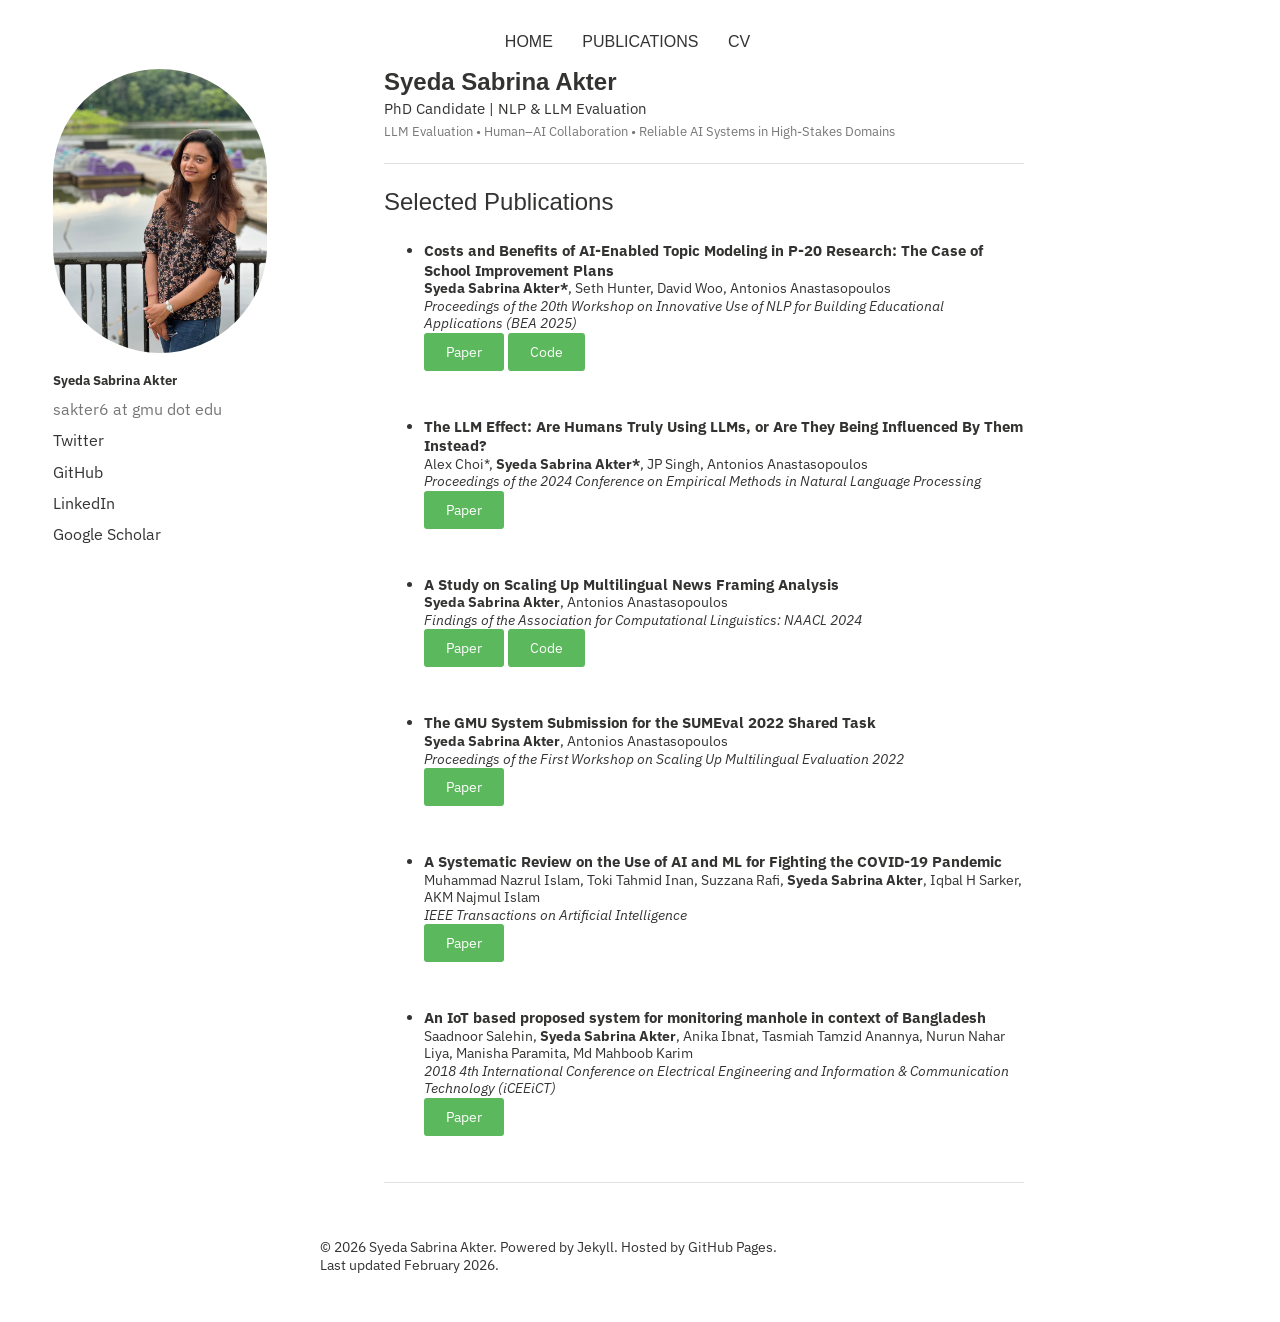
==== commit 87d9c8ce: "Restore top navigation-wrapper; center nav links Brings back the navigation-wrapper bar at the top o" ====
--- a/publications.html
+++ b/publications.html
@@ -17,6 +17,17 @@
 
 <body class="page">
 
+<div class="navigation-wrapper">
+    <div class="top-navigation">
+        <nav role="navigation" id="site-nav" class="nav">
+            <ul class="xs-nav">
+                <li><a href="index.html">HOME</a></li>
+                <li><a href="publications.html">PUBLICATIONS</a></li>
+                <li><a href="syeda_sabrina_cv.pdf" target="_blank">CV</a></li>
+            </ul>
+        </nav>
+    </div>
+</div>
 
 <div id="main" role="main">
 
@@ -38,12 +49,6 @@
 
 <article>
 <div class="article-wrap">
-
-<nav class="article-nav">
-    <a href="index.html">HOME</a>
-    <a href="publications.html">PUBLICATIONS</a>
-    <a href="syeda_sabrina_cv.pdf" target="_blank">CV</a>
-</nav>
 
 <div style="margin-bottom:8px;">
     <h3 style="margin:0 0 4px 0;"><b>Syeda Sabrina Akter</b></h3>
--- a/assets/css/additional.css
+++ b/assets/css/additional.css
@@ -135,22 +135,15 @@
   overflow: visible !important;
 }
 
-/* In-article nav — sits at the top of the article-wrap, left-aligned with bio text */
-.article-nav {
-  margin: 1.5em 0 14px 0;
-  padding: 0;
-  font-family: "Pragati Narrow", sans-serif;
-  text-transform: uppercase;
-  font-size: 1rem;
-}
-
-.article-nav a {
-  display: inline;
-  margin-right: 28px;
-  text-decoration: none;
-  border-bottom: none !important;
-  color: inherit;
-  white-space: nowrap;
+/* Center the top nav bar across the full page width */
+@media only screen and (min-width: 37.5em) {
+  .top-navigation {
+    float: none !important;
+    width: 100% !important;
+    margin-left: 0 !important;
+    margin-right: 0 !important;
+    text-align: center;
+  }
 }
 
 @media only screen and (max-width: 600px) {
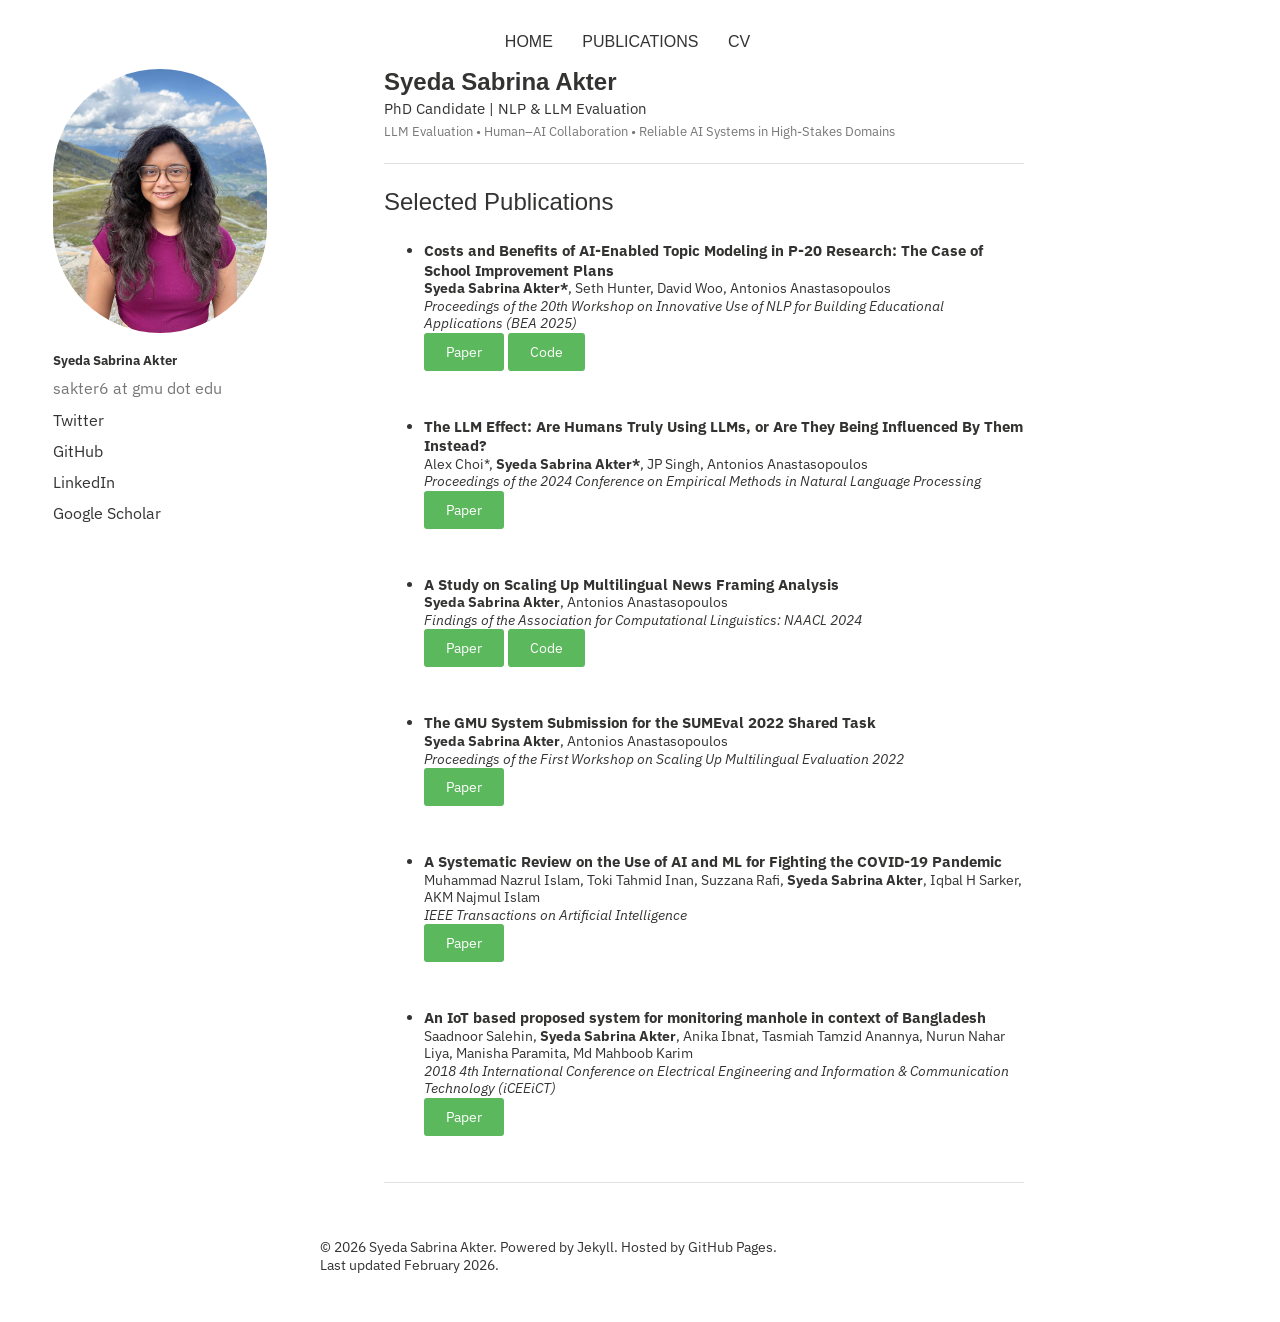
==== commit 2275a905: "Merge pull request #12 from syedasabrina/claude/fix-html-zoom-style-Op8nk Claude/fix html zoom style" ====
--- a/publications.html
+++ b/publications.html
@@ -33,7 +33,7 @@
 
 <div class="article-author-side my_basics">
 
-    <img src="images/profile_pic.jpeg" class="bio-photo" style="max-width:100%;" alt="Syeda Sabrina Akter photo">
+    <img src="images/profile_pic.jpg" class="bio-photo" style="max-width:100%;" alt="Syeda Sabrina Akter photo">
 
     <p class="sidebar-name" style="margin:20px 0 6px 0; font-weight:bold; font-style:normal;">Syeda Sabrina Akter</p>
 
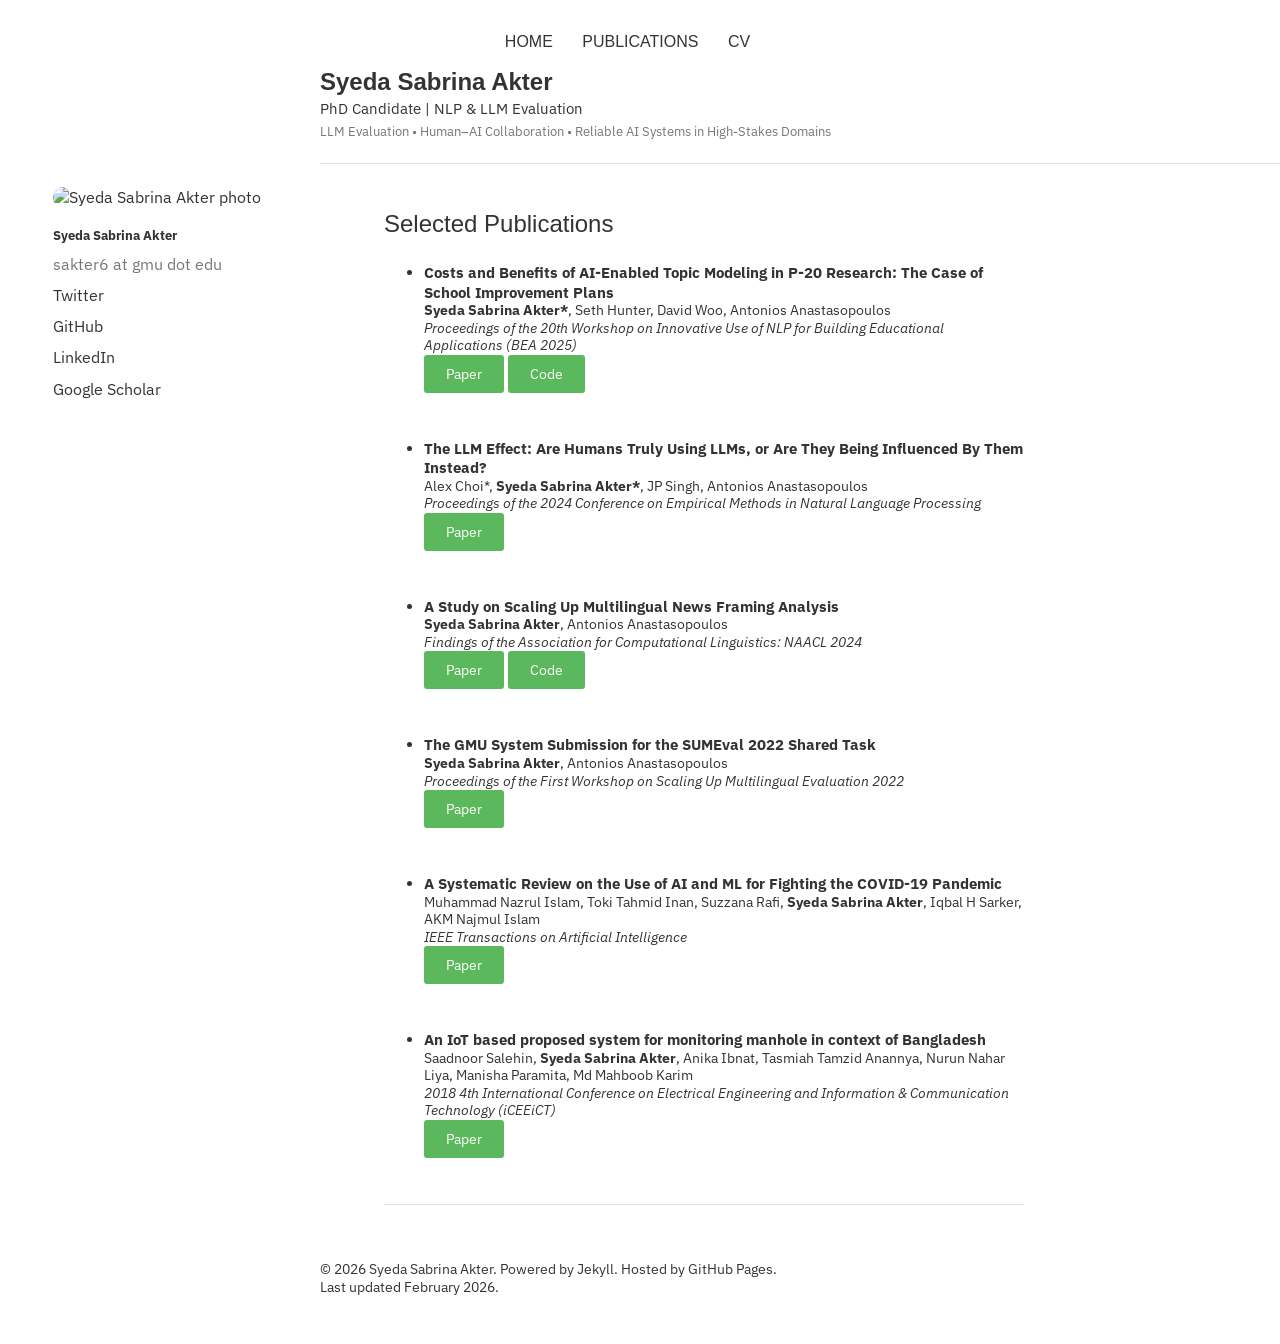
==== commit 4bbf2677: "Move name/title header above sidebar; sidebar now starts below header Lift the name + PhD Candidate " ====
--- a/publications.html
+++ b/publications.html
@@ -31,9 +31,18 @@
 
 <div id="main" role="main">
 
+<div class="article-header">
+    <div style="margin-bottom:8px;">
+        <h3 style="margin:0 0 4px 0;"><b>Syeda Sabrina Akter</b></h3>
+        <p style="margin:0 0 6px 0; font-size:15px;">PhD Candidate | NLP &amp; LLM Evaluation</p>
+        <p style="margin:0; font-size:13px; color:#777;">LLM Evaluation • Human–AI Collaboration • Reliable AI Systems in High-Stakes Domains</p>
+    </div>
+    <hr class="content-divider">
+</div>
+
 <div class="article-author-side my_basics">
 
-    <img src="images/profile_pic.jpg" class="bio-photo" style="max-width:100%;" alt="Syeda Sabrina Akter photo">
+    <img src="images/profile_pic.jpeg" class="bio-photo" style="max-width:100%;" alt="Syeda Sabrina Akter photo">
 
     <p class="sidebar-name" style="margin:20px 0 6px 0; font-weight:bold; font-style:normal;">Syeda Sabrina Akter</p>
 
@@ -50,12 +59,6 @@
 <article>
 <div class="article-wrap">
 
-<div style="margin-bottom:8px;">
-    <h3 style="margin:0 0 4px 0;"><b>Syeda Sabrina Akter</b></h3>
-    <p style="margin:0 0 6px 0; font-size:15px;">PhD Candidate | NLP &amp; LLM Evaluation</p>
-    <p style="margin:0; font-size:13px; color:#777;">LLM Evaluation • Human–AI Collaboration • Reliable AI Systems in High-Stakes Domains</p>
-</div>
-<hr class="content-divider">
 <h3>Selected Publications</h3>
 
 <ul style="font-size:15px;">
--- a/assets/css/additional.css
+++ b/assets/css/additional.css
@@ -146,6 +146,13 @@
   }
 }
 
+/* Full-width header block above the sidebar; aligned with article content */
+@media only screen and (min-width: 37.5em) {
+  .article-header {
+    margin-left: 25%;
+  }
+}
+
 @media only screen and (max-width: 600px) {
   .xs-language {
     position: absolute !important;
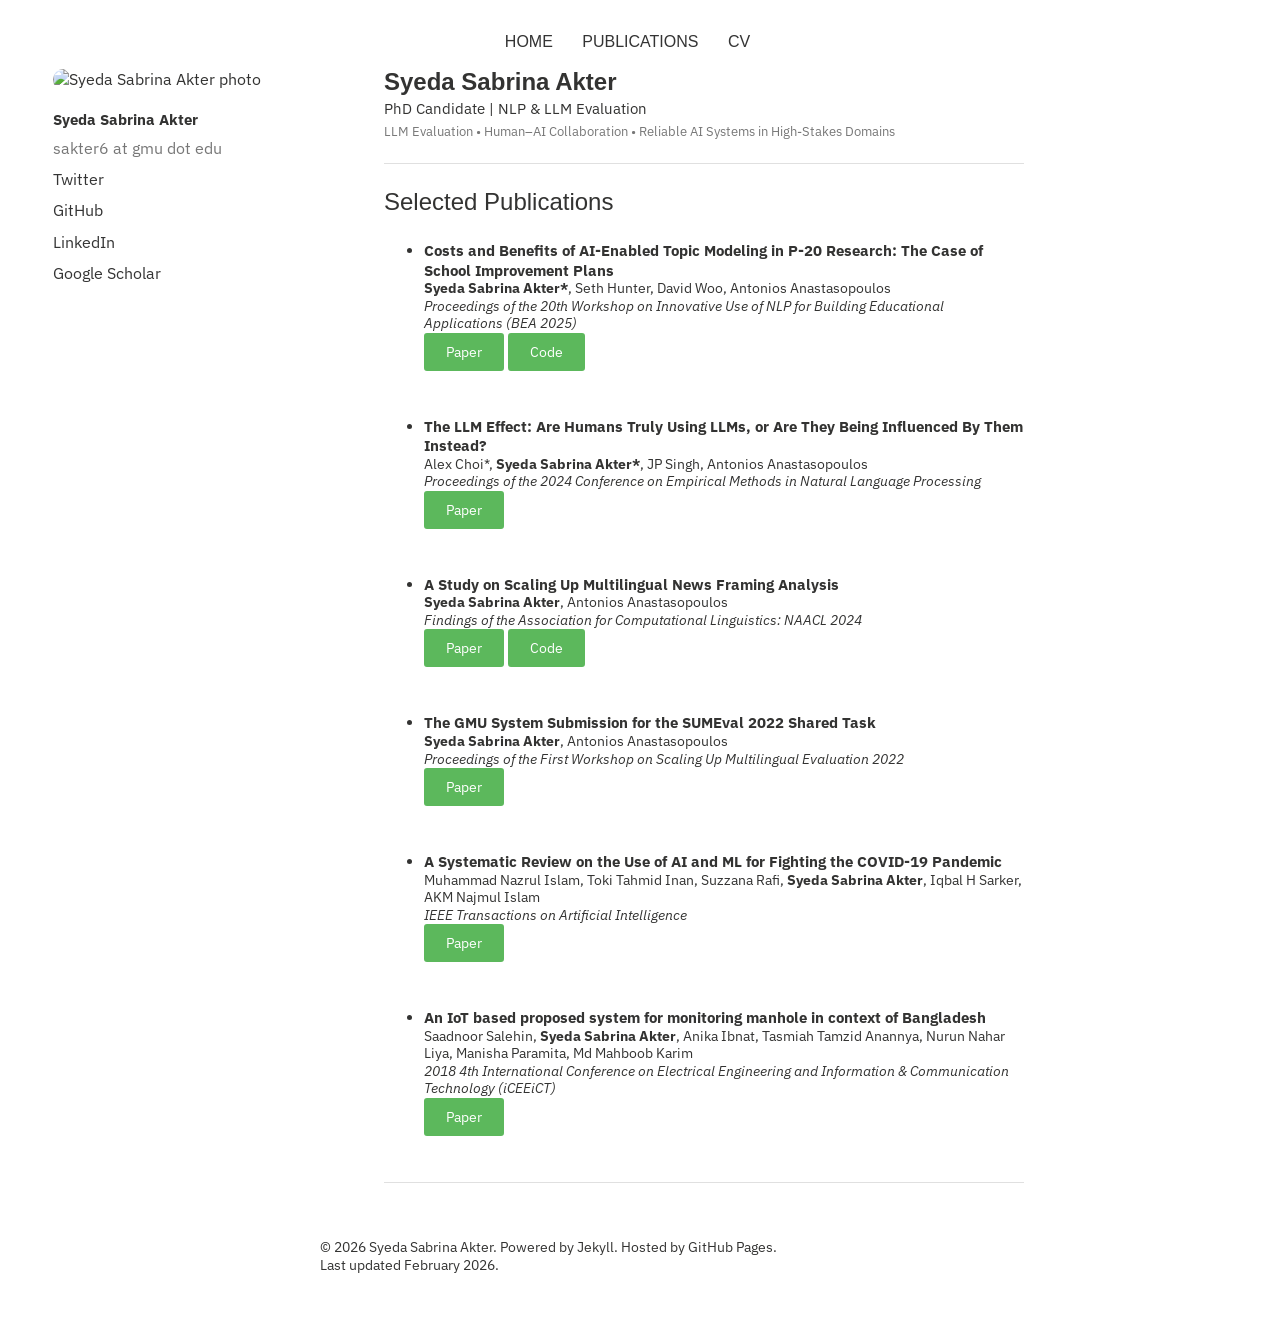
==== commit 2c26df96: "Restore two-column layout: sidebar left, name+bio right Move name/title/hr block back inside article" ====
--- a/publications.html
+++ b/publications.html
@@ -31,15 +31,6 @@
 
 <div id="main" role="main">
 
-<div class="article-header">
-    <div style="margin-bottom:8px;">
-        <h3 style="margin:0 0 4px 0;"><b>Syeda Sabrina Akter</b></h3>
-        <p style="margin:0 0 6px 0; font-size:15px;">PhD Candidate | NLP &amp; LLM Evaluation</p>
-        <p style="margin:0; font-size:13px; color:#777;">LLM Evaluation • Human–AI Collaboration • Reliable AI Systems in High-Stakes Domains</p>
-    </div>
-    <hr class="content-divider">
-</div>
-
 <div class="article-author-side my_basics">
 
     <img src="images/profile_pic.jpeg" class="bio-photo" style="max-width:100%;" alt="Syeda Sabrina Akter photo">
@@ -58,6 +49,13 @@
 
 <article>
 <div class="article-wrap">
+
+<div style="margin-bottom:8px;">
+    <h3 style="margin:0 0 4px 0;"><b>Syeda Sabrina Akter</b></h3>
+    <p style="margin:0 0 6px 0; font-size:15px;">PhD Candidate | NLP &amp; LLM Evaluation</p>
+    <p style="margin:0; font-size:13px; color:#777;">LLM Evaluation • Human–AI Collaboration • Reliable AI Systems in High-Stakes Domains</p>
+</div>
+<hr class="content-divider">
 
 <h3>Selected Publications</h3>
 
--- a/assets/css/additional.css
+++ b/assets/css/additional.css
@@ -5,14 +5,15 @@
 
 .article-author-side p.sidebar-name {
   font-style: normal;
-  font-size: 13px;
-  max-width: 160px;
+  font-size: 15px;
+  max-width: none;
   white-space: nowrap;
 }
 
 .sidebar-contact p {
   font-style: normal;
-  font-size: 12px;
+  font-size: 15px;
+  max-width: none;
   white-space: nowrap;
 }
 
@@ -146,12 +147,6 @@
   }
 }
 
-/* Full-width header block above the sidebar; aligned with article content */
-@media only screen and (min-width: 37.5em) {
-  .article-header {
-    margin-left: 25%;
-  }
-}
 
 @media only screen and (max-width: 600px) {
   .xs-language {
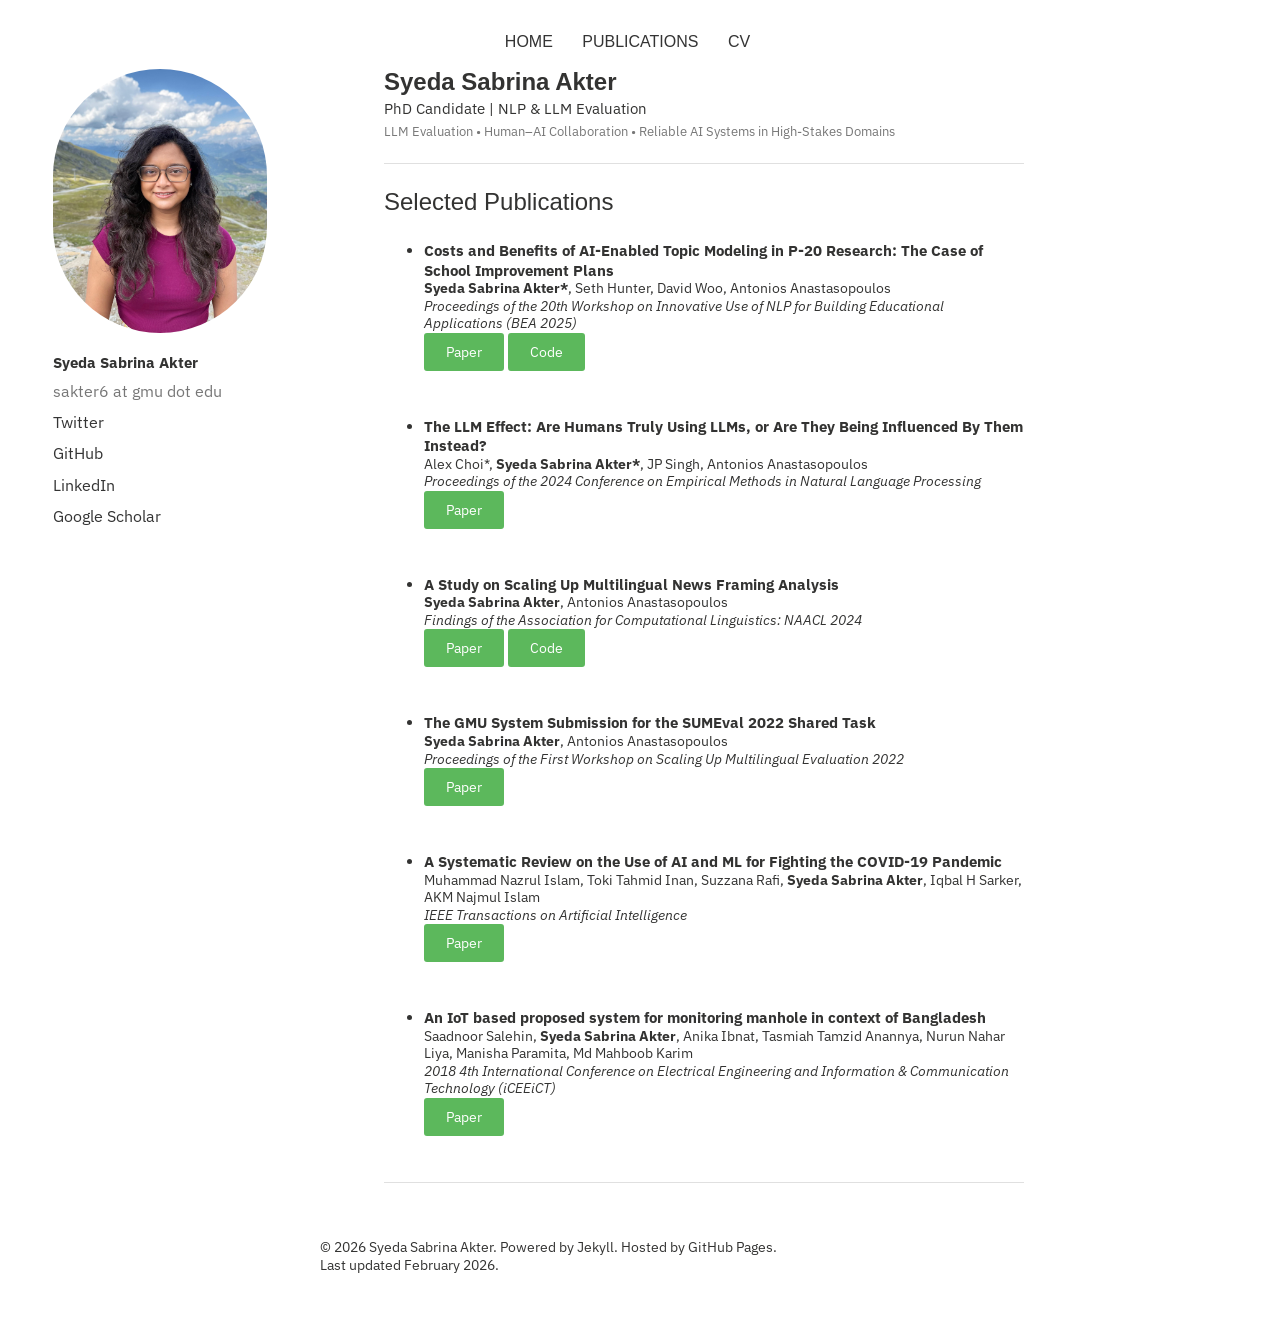
==== commit 588272a7: "Merge pull request #13 from syedasabrina/claude/fix-html-zoom-style-Op8nk Claude/fix html zoom style" ====
--- a/publications.html
+++ b/publications.html
@@ -33,7 +33,7 @@
 
 <div class="article-author-side my_basics">
 
-    <img src="images/profile_pic.jpeg" class="bio-photo" style="max-width:100%;" alt="Syeda Sabrina Akter photo">
+    <img src="images/profile_pic.jpg" class="bio-photo" style="max-width:100%;" alt="Syeda Sabrina Akter photo">
 
     <p class="sidebar-name" style="margin:20px 0 6px 0; font-weight:bold; font-style:normal;">Syeda Sabrina Akter</p>
 
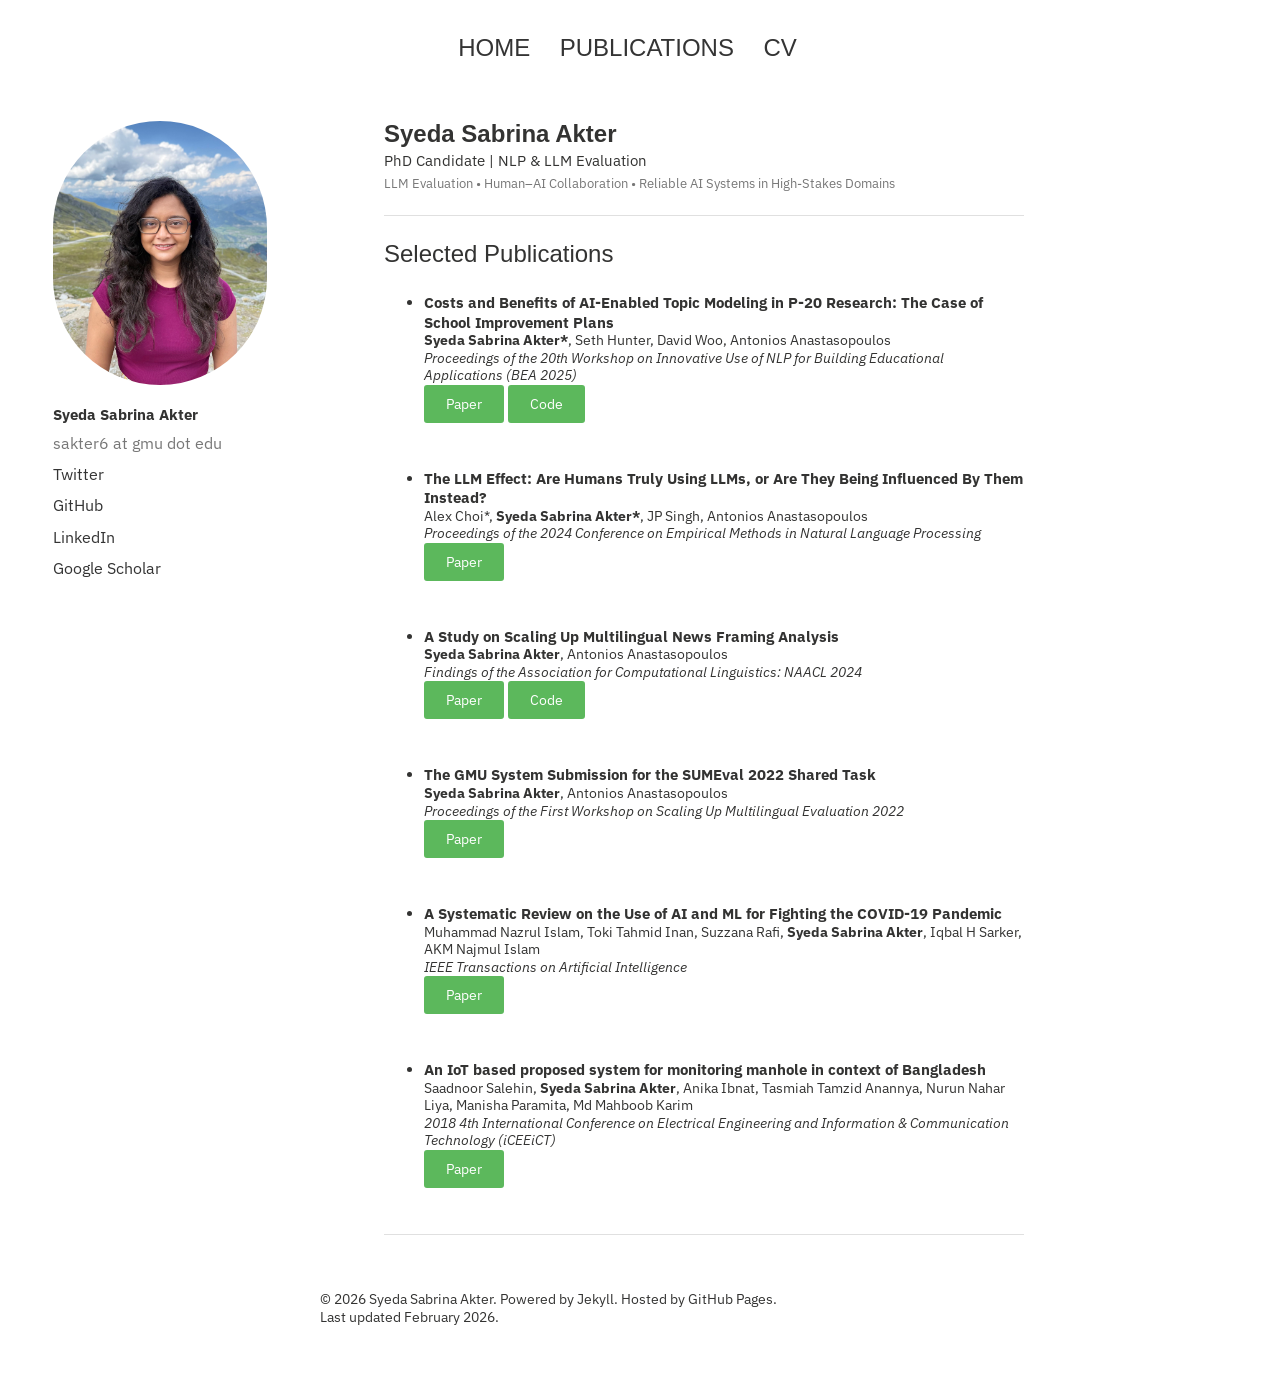
==== commit 9cc6accc: "Update publications.html" ====
--- a/publications.html
+++ b/publications.html
@@ -28,7 +28,7 @@
         </nav>
     </div>
 </div>
-
+<br><br>
 <div id="main" role="main">
 
 <div class="article-author-side my_basics">
--- a/assets/css/additional.css
+++ b/assets/css/additional.css
@@ -147,6 +147,11 @@
   }
 }
 
+/* Match nav font size to the h3 name heading (24px / 1.5rem) */
+.top-navigation li {
+  font-size: 1.5rem;
+}
+
 
 @media only screen and (max-width: 600px) {
   .xs-language {
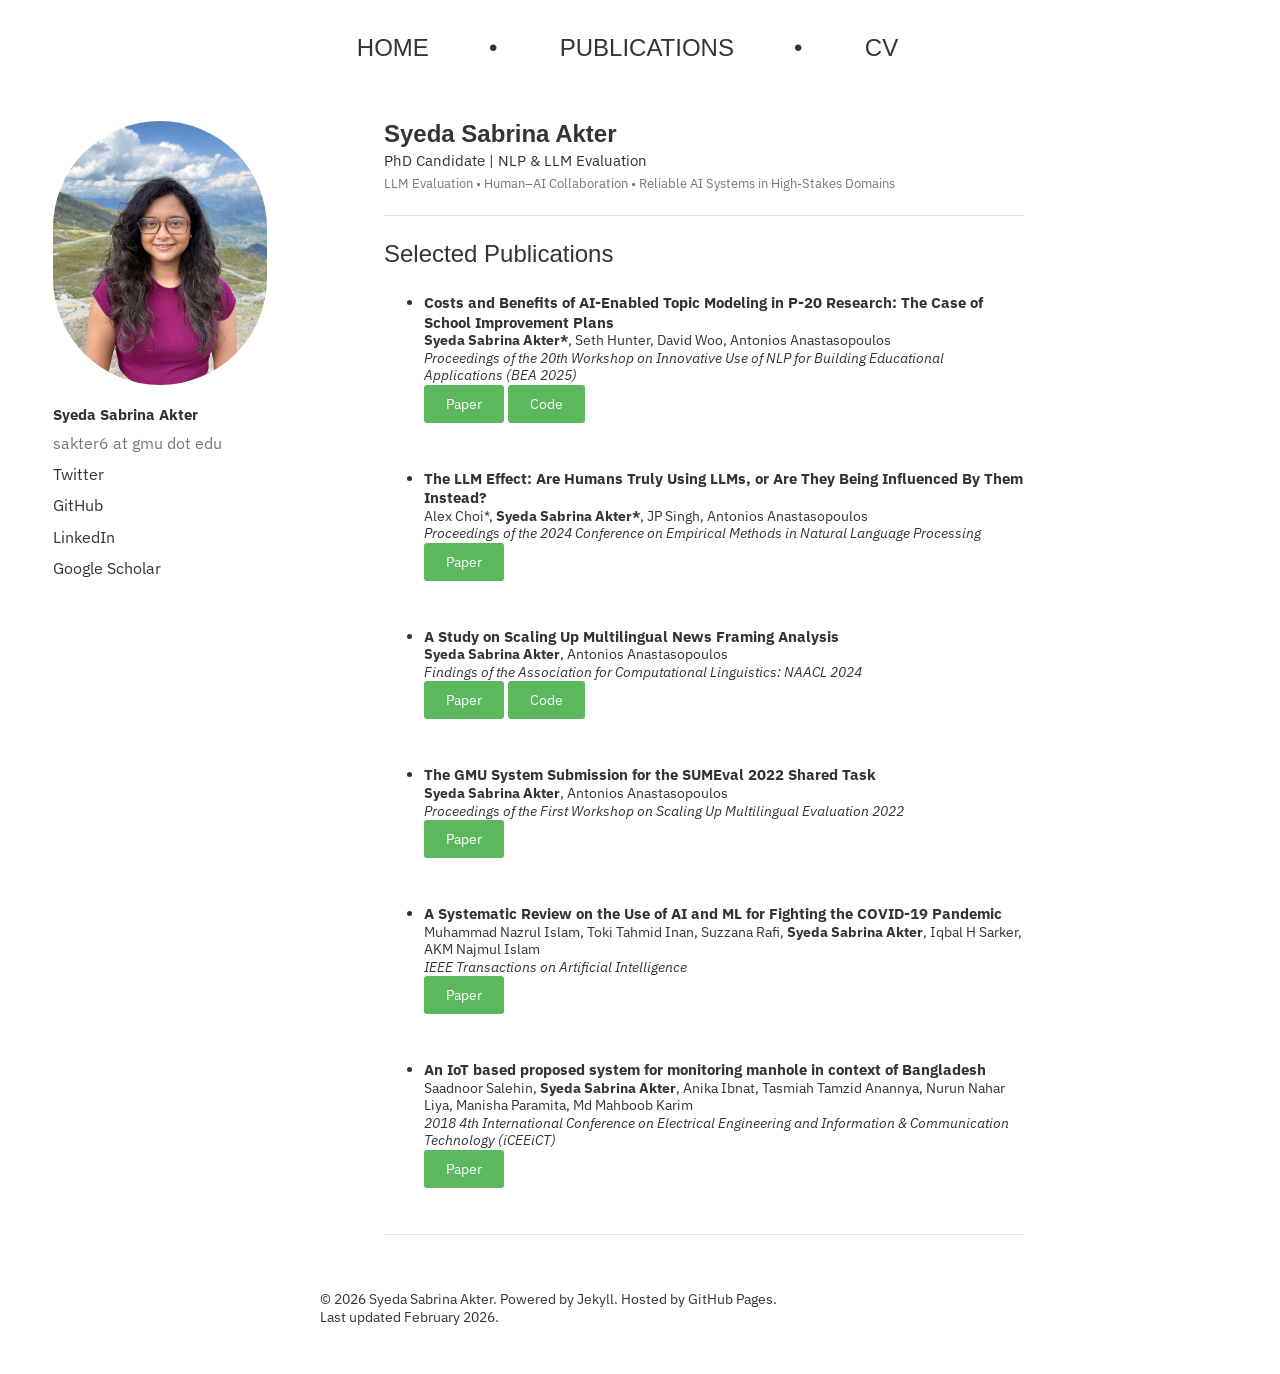
==== commit 88777308: "Update publications.html" ====
--- a/publications.html
+++ b/publications.html
@@ -22,7 +22,9 @@
         <nav role="navigation" id="site-nav" class="nav">
             <ul class="xs-nav">
                 <li><a href="index.html">HOME</a></li>
+                <li> &emsp; • &emsp; </li>
                 <li><a href="publications.html">PUBLICATIONS</a></li>
+                <li> &emsp; • &emsp; </li>
                 <li><a href="syeda_sabrina_cv.pdf" target="_blank">CV</a></li>
             </ul>
         </nav>
